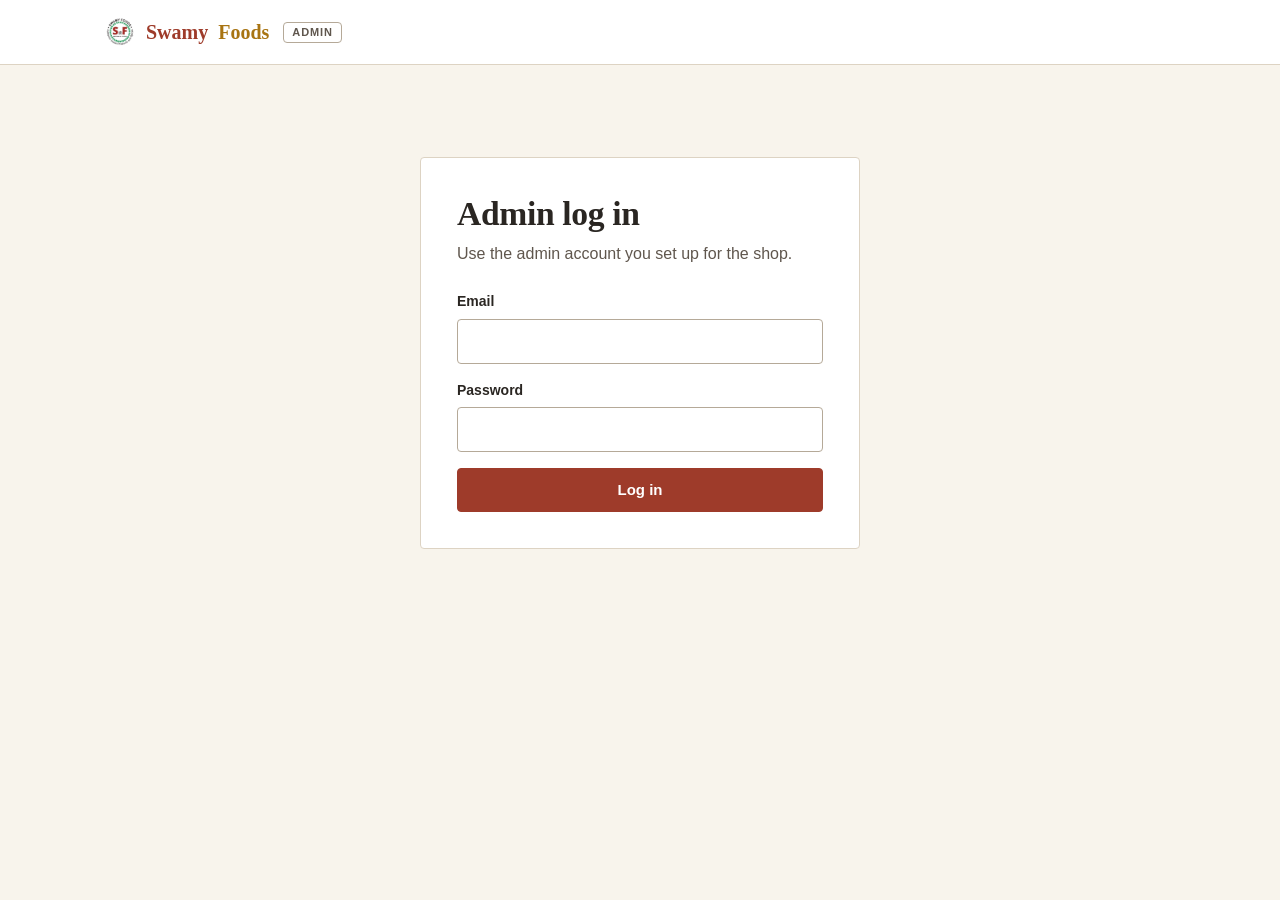
==== admin.html @ a0ffc208 "Add files via upload" ====
<!DOCTYPE html>
<html lang="en-AU">
<head>
<meta charset="UTF-8">
<meta name="viewport" content="width=device-width, initial-scale=1.0">
<meta name="robots" content="noindex, nofollow">
<meta name="theme-color" content="#A13E2D">
<title>Swamy Foods | Admin</title>
<meta name="description" content="Swamy Foods admin: manage orders, invoices, products and stock.">
<link rel="icon" href="favicon.ico" sizes="48x48">
<link rel="icon" href="favicon.svg" type="image/svg+xml">
<link rel="icon" href="favicon-32x32.png" type="image/png" sizes="32x32">
<link rel="icon" href="favicon-16x16.png" type="image/png" sizes="16x16">
<link rel="apple-touch-icon" href="apple-touch-icon.png" sizes="180x180">
<link rel="manifest" href="site.webmanifest">
<style>
 :root{
   --bg:#F8F4EC; --surface:#FFFFFF; --tint:#F1EADD; --ink:#2A2622; --ink-2:#5F564D;
   --line:#DDD3C3; --line-strong:#B5A998; --brand:#9E3B2A; --brand-dark:#7F2F20; --accent:#A87412;
   --ok:#3D6A43; --warn:#8C5E0A; --err:#A32D1E; --info:#1D5A87;
   --sans:-apple-system,BlinkMacSystemFont,"Segoe UI",Roboto,"Helvetica Neue",Arial,sans-serif;
   --serif:Georgia,"Iowan Old Style","Palatino Linotype","Times New Roman",serif;
   --r:4px;
 }
 *,*::before,*::after{ box-sizing:border-box; }
 *{ margin:0; }
 html{ -webkit-text-size-adjust:100%; }
 body{ font:16px/1.55 var(--sans); background:var(--bg); color:var(--ink); min-height:100vh; -webkit-font-smoothing:antialiased; }
 a{ color:var(--brand); text-underline-offset:3px; }
 :focus-visible{ outline:2px solid var(--brand); outline-offset:2px; }
 [hidden]{ display:none!important; }
 @media (prefers-reduced-motion:reduce){ *{ transition:none!important; animation:none!important; } }

 .skip-link{ position:absolute; left:12px; top:-60px; background:var(--ink); color:#fff; padding:10px 16px; border-radius:var(--r); z-index:2000; text-decoration:none; }
 .skip-link:focus{ top:12px; }
 header{ position:sticky; top:0; z-index:50; background:var(--surface); border-bottom:1px solid var(--line); }
 .bar{ max-width:1120px; margin:0 auto; padding:0 24px; min-height:64px; display:flex; align-items:center; justify-content:space-between; gap:16px; flex-wrap:wrap; }
 .logo{ display:flex; align-items:center; gap:10px; font:600 1.25rem/1 var(--serif); color:var(--brand); text-decoration:none; }
 .logo span{ color:var(--accent); }
 .logo img{ width:32px; height:32px; object-fit:contain; }
 .logo small{ font:600 .6875rem/1 var(--sans); letter-spacing:.08em; text-transform:uppercase; color:var(--ink-2); border:1px solid var(--line-strong); border-radius:var(--r); padding:4px 8px; margin-left:4px; }
 .who{ display:flex; align-items:center; gap:16px; font-size:.875rem; color:var(--ink-2); flex-wrap:wrap; }
 .tabs{ max-width:1120px; margin:0 auto; padding:0 24px; display:flex; gap:28px; overflow-x:auto; }
 .tabs button{ cursor:pointer; background:none; border:0; border-bottom:2px solid transparent; padding:14px 0 12px; font:500 .9375rem var(--sans); color:var(--ink-2); white-space:nowrap; }
 .tabs button:hover{ color:var(--ink); }
 .tabs button[aria-selected="true"]{ color:var(--brand); border-bottom-color:var(--brand); font-weight:600; }
 .pill{ display:inline-block; background:var(--brand); color:#fff; font-size:.6875rem; font-weight:700; border-radius:9px; padding:1px 7px; margin-left:6px; }

 main{ max-width:1120px; margin:0 auto; padding:36px 24px 96px; }
 h1{ font:600 clamp(1.6rem,1.2rem + 1.2vw,2.1rem)/1.2 var(--serif); letter-spacing:-.01em; margin-bottom:6px; }
 h2{ font:600 1.25rem/1.25 var(--serif); }
 .lead{ color:var(--ink-2); font-size:1rem; margin-bottom:24px; max-width:64ch; }
 .center-box{ max-width:440px; margin:56px auto; background:var(--surface); border:1px solid var(--line); border-radius:var(--r); padding:36px; }
 .center-box h1{ margin-bottom:8px; }
 .back-link{ cursor:pointer; background:none; border:0; padding:4px 0; margin-bottom:6px; font:600 .9375rem var(--sans); color:var(--brand); text-decoration:underline; text-underline-offset:3px; }

 .btn{ display:inline-flex; align-items:center; justify-content:center; gap:8px; cursor:pointer; min-height:44px; padding:0 22px; background:var(--brand); color:#fff; border:1px solid var(--brand); border-radius:var(--r); font:600 .9375rem/1.2 var(--sans); text-decoration:none; transition:background .15s; }
 .btn:hover{ background:var(--brand-dark); border-color:var(--brand-dark); color:#fff; }
 .btn.alt{ background:transparent; color:var(--brand); }
 .btn.alt:hover{ background:var(--brand); color:#fff; }
 .btn.danger{ background:transparent; color:var(--err); border-color:#D2A39B; }
 .btn.danger:hover{ background:var(--err); border-color:var(--err); color:#fff; }
 .btn.sm{ min-height:36px; padding:0 14px; font-size:.875rem; }
 .btn.block{ display:flex; width:100%; }
 .btn:disabled{ opacity:.5; cursor:not-allowed; }
 .link-btn{ cursor:pointer; background:none; border:0; padding:2px 0; color:var(--brand); font:600 .875rem var(--sans); text-decoration:underline; text-underline-offset:3px; }

 .badge{ display:inline-flex; align-items:center; gap:7px; font-size:.8125rem; font-weight:600; white-space:nowrap; }
 .badge::before{ content:""; width:8px; height:8px; border-radius:50%; background:currentColor; }
 .badge.in{ color:var(--ok); } .badge.low{ color:var(--warn); } .badge.out{ color:var(--err); } .badge.made{ color:var(--info); } .badge.off{ color:var(--ink-2); }

 .toolbar{ display:flex; gap:12px; flex-wrap:wrap; align-items:center; margin-bottom:16px; }
 .toolbar input[type="search"]{ flex:1; min-width:220px; }
 .chips{ display:flex; gap:8px; flex-wrap:wrap; margin-bottom:20px; }
 .chip{ cursor:pointer; background:var(--surface); border:1px solid var(--line-strong); border-radius:var(--r); padding:0 14px; min-height:38px; font:500 .875rem var(--sans); color:var(--ink); }
 .chip:hover{ border-color:var(--brand); }
 .chip[aria-pressed="true"]{ background:var(--brand); border-color:var(--brand); color:#fff; }
 .chip b{ font-weight:600; margin-left:6px; opacity:.8; }

 .panel{ background:var(--surface); border:1px solid var(--line); border-radius:var(--r); }
 .table-scroll{ overflow-x:auto; -webkit-overflow-scrolling:touch; }
 table.tbl{ width:100%; border-collapse:collapse; font-size:.9375rem; }
 .tbl th,.tbl td{ padding:14px 16px; text-align:left; border-bottom:1px solid var(--line); vertical-align:middle; }
 .tbl th{ font-size:.75rem; letter-spacing:.06em; text-transform:uppercase; color:var(--ink-2); font-weight:600; background:#FBF8F2; white-space:nowrap; }
 .tbl tbody tr:last-child td{ border-bottom:0; }
 .tbl tbody tr.click{ cursor:pointer; }
 .tbl tbody tr.click:hover{ background:#FBF8F2; }
 .tbl td.num,.tbl th.num{ text-align:right; white-space:nowrap; }
 .ref{ font:600 1rem var(--serif); color:var(--brand); letter-spacing:.02em; }
 .sub{ font-size:.8125rem; color:var(--ink-2); }
 .empty{ text-align:center; padding:56px 16px; color:var(--ink-2); }
 .empty strong{ display:block; color:var(--ink); font:600 1.125rem var(--serif); margin-bottom:6px; }

 .field{ margin-bottom:16px; }
 .field label{ display:block; margin-bottom:6px; font-size:.875rem; font-weight:600; }
 .field .opt{ font-weight:400; color:var(--ink-2); }
 input[type="text"],input[type="email"],input[type="password"],input[type="search"],input[type="number"],select,textarea{
   width:100%; min-height:44px; padding:9px 12px; font:inherit; color:var(--ink); background:var(--surface); border:1px solid var(--line-strong); border-radius:var(--r); transition:border-color .15s, box-shadow .15s; }
 textarea{ min-height:84px; resize:vertical; }
 input:hover,select:hover,textarea:hover{ border-color:var(--ink-2); }
 input:focus,select:focus,textarea:focus{ outline:0; border-color:var(--brand); box-shadow:0 0 0 3px rgba(158,59,42,.16); }
 input[aria-invalid="true"],select[aria-invalid="true"],textarea[aria-invalid="true"]{ border-color:var(--err); background:#FFFAF9; }
 .row2{ display:grid; grid-template-columns:1fr 1fr; gap:0 16px; }
 .row3{ display:grid; grid-template-columns:2fr 1fr 1fr; gap:0 16px; }
 .check{ display:flex; align-items:center; gap:10px; font-size:.9375rem; }
 .check input{ width:18px; height:18px; min-height:0; accent-color:var(--brand); }
 .form-error,.form-ok{ padding:12px 16px; border-left:4px solid var(--err); background:#FBE9E6; color:#6f2017; border-radius:0 var(--r) var(--r) 0; font-size:.9375rem; margin:14px 0; }
 .form-ok{ border-left-color:var(--ok); background:#E8F0E6; color:#27472c; }
 .field-error{ display:flex; gap:7px; color:var(--err); font-size:.875rem; line-height:1.4; margin-top:6px; }
 .field-error::before{ content:"!"; flex:0 0 16px; height:16px; margin-top:1px; border-radius:50%; background:var(--err); color:#fff; font:700 .6875rem/16px var(--sans); text-align:center; }
 .hint{ font-size:.8125rem; color:var(--ink-2); margin-top:6px; }

 .loading-block{ display:flex; align-items:center; gap:12px; padding:36px 0; color:var(--ink-2); }
 .spinner{ display:inline-block; width:18px; height:18px; border:2.5px solid var(--line); border-top-color:var(--brand); border-radius:50%; animation:spin .8s linear infinite; flex:none; }
 @keyframes spin{ to{ transform:rotate(360deg); } }
 .btn.is-loading::before{ content:""; width:14px; height:14px; border:2px solid rgba(255,255,255,.45); border-top-color:#fff; border-radius:50%; animation:spin .8s linear infinite; }
 .btn.alt.is-loading::before{ border-color:rgba(158,59,42,.3); border-top-color:var(--brand); }

 /* order and invoice pages */
 .order-layout{ display:grid; grid-template-columns:minmax(0,1fr) 320px; gap:32px; align-items:start; }
 .order-side{ display:grid; gap:16px; }
 .box{ background:var(--surface); border:1px solid var(--line); border-radius:var(--r); padding:18px 20px; }
 .box h3{ font:600 .75rem/1.2 var(--sans); letter-spacing:.08em; text-transform:uppercase; color:var(--ink-2); margin-bottom:10px; }
 .box p{ font-size:.9375rem; }
 .note-box{ padding:12px 16px; border-left:4px solid var(--accent); background:#FAF0DA; color:#5d3f08; border-radius:0 var(--r) var(--r) 0; font-size:.9375rem; }
 .items td input{ width:76px; text-align:center; padding:6px 8px; min-height:38px; }
 .items td.short{ color:var(--err); font-weight:600; }
 .items td.ok{ color:var(--ink-2); }
 .money-in{ display:flex; align-items:center; gap:8px; }
 .money-in input{ width:120px; }
 .grid2{ display:grid; grid-template-columns:1fr 1fr; gap:24px; }
 .totals{ margin-left:auto; max-width:340px; margin-top:20px; }
 .totals div{ display:flex; justify-content:space-between; gap:20px; padding:5px 0; font-size:.9375rem; }
 .totals .grand{ font:600 1.25rem var(--serif); border-top:1px solid var(--ink); margin-top:8px; padding-top:12px; }
 .totals .gst{ font-size:.8125rem; color:var(--ink-2); }
 .dlg-foot{ position:sticky; bottom:0; z-index:40; display:flex; gap:10px; flex-wrap:wrap; align-items:center; margin:32px -24px -96px; padding:14px 24px calc(14px + env(safe-area-inset-bottom)); background:var(--surface); border-top:1px solid var(--line); }
 .dlg-foot .grow{ flex:1; }
 .invoice-frame{ width:100%; height:68vh; min-height:420px; border:1px solid var(--line); border-radius:var(--r); background:#fff; }
 @media (max-width:960px){ .order-layout{ grid-template-columns:minmax(0,1fr); } .order-side{ order:-1; } }
 .order-main{ min-width:0; }

 /* products and settings */
 .pgroup{ margin:32px 0 10px; font:600 1.25rem var(--serif); padding-bottom:10px; border-bottom:1px solid var(--ink); }
 details.pcard{ background:var(--surface); border:1px solid var(--line); border-radius:var(--r); margin-bottom:10px; }
 details.pcard > summary{ cursor:pointer; list-style:none; padding:16px 20px; display:flex; align-items:center; gap:12px; flex-wrap:wrap; }
 details.pcard > summary::-webkit-details-marker{ display:none; }
 details.pcard > summary::before{ content:"+"; color:var(--brand); font-weight:700; width:14px; }
 details.pcard[open] > summary::before{ content:"–"; }
 .pname{ font-weight:600; }
 .psizes{ font-size:.8125rem; color:var(--ink-2); margin-left:auto; text-align:right; }
 .pbody{ padding:6px 20px 20px; border-top:1px solid var(--line); }
 .vtable{ width:100%; border-collapse:collapse; margin:10px 0; }
 .vtable th{ font-size:.75rem; letter-spacing:.06em; text-transform:uppercase; color:var(--ink-2); text-align:left; padding:6px; font-weight:600; }
 .vtable td{ padding:6px; vertical-align:middle; }
 .vtable input[type="text"],.vtable input[type="number"]{ min-height:40px; padding:7px 10px; }
 .actions{ display:flex; gap:10px; flex-wrap:wrap; margin-top:16px; align-items:center; }
 .radio{ display:flex; gap:12px; align-items:flex-start; padding:16px; border:1px solid var(--line-strong); border-radius:var(--r); background:var(--surface); margin-bottom:12px; cursor:pointer; }
 .radio:has(input:checked){ border-color:var(--brand); box-shadow:inset 0 0 0 1px var(--brand); }
 .radio input{ margin-top:4px; accent-color:var(--brand); }
 .radio b{ display:block; }
 .radio span{ font-size:.875rem; color:var(--ink-2); }
 .toast{ position:fixed; left:50%; bottom:24px; transform:translateX(-50%); z-index:1000; background:var(--ink); color:#fff; padding:12px 18px; border-radius:var(--r); font-size:.9375rem; max-width:min(92vw,460px); text-align:center; box-shadow:0 12px 32px rgba(42,38,34,.25); }

 @media (max-width:1024px){ main{ padding:28px 20px 96px; } .tbl th,.tbl td{ padding:12px 10px; } .dlg-foot{ margin-left:-20px; margin-right:-20px; padding-left:20px; padding-right:20px; } }
 @media (max-width:700px){
   .grid2,.row2,.row3{ grid-template-columns:1fr; }
   .tbl .hide-sm{ display:none; }
   .psizes{ margin-left:0; text-align:left; flex-basis:100%; }
   .vtable,.vtable tbody,.vtable tr,.vtable td{ display:block; }
   .vtable thead{ display:none; }
   .vtable tr{ border:1px solid var(--line); border-radius:var(--r); padding:10px; margin-bottom:10px; background:var(--bg); }
   .vtable td::before{ content:attr(data-l); display:block; font-size:.75rem; color:var(--ink-2); }
 }
 @media (max-width:480px){
   .bar{ padding:8px 16px; } .tabs{ padding:0 16px; gap:20px; } main{ padding:22px 16px 96px; }
   .logo small{ display:none; } .center-box{ margin:24px 0; padding:24px 18px; }
   .dlg-foot{ margin-left:-16px; margin-right:-16px; padding-left:16px; padding-right:16px; } .dlg-foot .btn{ flex:1 1 auto; }
 }
</style>
</head>
<body data-page="admin">
<a class="skip-link" href="#main">Skip to main content</a>
<header>
 <div class="bar">
   <a class="logo" href="admin.html"><img src="logo.png" alt="Swamy Foods logo" width="34" height="34" onerror="this.remove()">Swamy <span>Foods</span><small>Admin</small></a>
   <div class="who" id="who" hidden>
     <span id="whoEmail"></span>
     <a href="index.html">View shop</a>
     <button class="btn alt sm" type="button" id="btnLogout">Log out</button>
   </div>
 </div>
 <div class="tabs" id="tabs" role="tablist" hidden>
   <button type="button" role="tab" data-tab="orders" aria-selected="true">Orders <span class="pill" id="newPill" hidden>0</span></button>
   <button type="button" role="tab" data-tab="products" aria-selected="false">Products & stock</button>
   <button type="button" role="tab" data-tab="settings" aria-selected="false">Settings</button>
 </div>
</header>
<main id="main"></main>
<div id="orderDlg" hidden></div>
<div id="invoiceDlg" hidden></div>
<div id="toast" class="toast" role="status" aria-live="polite" hidden></div>

<script src="config.js"></script>
<script src="app.js"></script>
<script>
/* =====================================================================
  SWAMY FOODS - ADMIN
  Everything here talks to the database through the admin_* functions in
  schema.sql, which refuse anyone who is not in the "admins" table. So even
  though this page is public, nobody can use it without an admin login.
  ===================================================================== */
(function(){
 "use strict";
 const { h, fmtMoney, fmtDate, esc } = SwamyUtil;
 const $ = s => document.querySelector(s);
 const main = $("#main");

 const STATUS = {
   submitted:{ label:"New",          cls:"made" },
   confirmed:{ label:"Confirmed",    cls:"in" },
   invoiced: { label:"Invoice sent", cls:"low" },
   paid:     { label:"Paid",         cls:"in" },
   shipped:  { label:"Shipped",      cls:"in" },
   cancelled:{ label:"Cancelled",    cls:"out" }
 };
 const STATUS_ORDER = ["submitted","confirmed","invoiced","paid","shipped","cancelled"];
 const EDITABLE = ["submitted","confirmed","invoiced"];

 const state = { view:null, curOrder:null, authed:false, tab:"orders", orders:null, filter:"all", q:"", catalog:null, settings:null, openIds:new Set(), addingProduct:false, prodQ:"" };

 /* ------------------------------ helpers ------------------------------ */
 let toastTimer = null;
 function toast(msg, ms){
   const t = $("#toast");
   t.textContent = msg; t.hidden = false;
   clearTimeout(toastTimer);
   toastTimer = setTimeout(() => { t.hidden = true; }, ms || 3200);
 }
 const loading = text => h("div", { class:"loading-block", role:"status" },
   h("span", { class:"spinner", "aria-hidden":"true" }), text || "Loading…");
 function fieldE(label, input, name){
   const holder = h("p", { class:"field-error", id:"err-" + name, hidden:true });
   input.setAttribute("aria-describedby", "err-" + name);
   input.addEventListener("input", () => { input.removeAttribute("aria-invalid"); holder.hidden = true; });
   return h("div", { class:"field" }, tie(h("label", null, label), input), input, holder);
 }
 function markErr(input, msg){
   input.setAttribute("aria-invalid", "true");
   const wrap = input.closest(".field");
   const holder = wrap && wrap.querySelector(".field-error");
   if (holder){ holder.textContent = msg; holder.hidden = false; }
 }
 function errBox(msg){ return h("div", { class:"form-error", role:"alert" }, msg); }
 function badge(status){
   const s = STATUS[status] || { label:status, cls:"off" };
   return h("span", { class:"badge " + s.cls }, s.label);
 }
 const num = v => Math.round((Number(v) || 0) * 100) / 100;
 async function copyText(text, okMsg){
   try { await navigator.clipboard.writeText(text); toast(okMsg || "Copied."); }
   catch (e){
     const ta = h("textarea", { style:"position:fixed;left:-9999px" }, text);
     document.body.appendChild(ta); ta.select();
     try { document.execCommand("copy"); toast(okMsg || "Copied."); } catch (e2){ toast("Couldn't copy. Select the text and copy it by hand."); }
     ta.remove();
   }
 }
 // The order and invoice screens are full pages (not pop-ups). dlg only says which one.
 function dlgShow(dlg, title, body, foot){
   const kind = dlg.id === "invoiceDlg" ? "invoice" : "order";
   state.view = kind;
   const back = h("button", { class:"back-link", type:"button", id:"backLink", onclick:() => closeView(dlg) }, "← " + (kind === "invoice" ? "Back to order" : "Back to orders"));
   main.replaceChildren(...[back, h("h1", { id:dlg.id + "Title" }, title), body, foot].filter(Boolean));
   window.scrollTo(0, 0);
 }
 function closeView(dlg){
   if (dlg.id === "invoiceDlg" && state.curOrder) { drawOrder(state.curOrder); return; }
   go("#/orders");
 }
 let uid = 0;
 // ties a visible label to its control, so screen readers announce it and clicking the label focuses the field
 function tie(labelEl, ctl){
   const el = ctl && (ctl.matches && ctl.matches("input,select,textarea") ? ctl : (ctl.querySelector ? ctl.querySelector("input,select,textarea") : null));
   if (!el) return labelEl;
   if (!el.id) el.id = "af" + (++uid);
   labelEl.setAttribute("for", el.id);
   return labelEl;
 }
 function field(label, input, opt){
   return h("div", { class:"field" }, tie(h("label", null, label, opt ? h("span", { class:"opt" }, " (" + opt + ")") : null), input), input);
 }
 const txt = (name, value, extra) => h("input", Object.assign({ type:"text", name, value:value == null ? "" : value, autocomplete:"off" }, extra || {}));

 /* ------------------------------ sign in ------------------------------ */
 function setChrome(on){
   $("#tabs").hidden = !on;
   $("#who").hidden = !on;
   if (on) $("#whoEmail").textContent = (SB.auth.getUser() || {}).email || "";
 }
 function showMessage(title, text, actions){
   setChrome(false);
   main.replaceChildren(h("div", { class:"center-box" }, h("h1", null, title), h("p", { class:"lead" }, text), actions || null));
 }
 function showLogin(msg){
   setChrome(false);
   const err = h("div", { class:"form-error", role:"alert", hidden:true });
   if (msg){ err.textContent = msg; err.hidden = false; }
   const btn = h("button", { class:"btn block", type:"submit" }, "Log in");
   const emailIn = h("input", { type:"email", name:"email", autocomplete:"username" });
   const pwIn = h("input", { type:"password", name:"password", autocomplete:"current-password" });
   const form = h("form", { novalidate:true }, fieldE("Email", emailIn, "email"), fieldE("Password", pwIn, "password"), err, btn);
   let working = false;
   form.addEventListener("submit", async ev => {
     ev.preventDefault();
     if (working) return;
     err.hidden = true;
     const email = emailIn.value.trim(), pw = pwIn.value;
     let first = null;
     if (!email){ markErr(emailIn, "Enter your email address."); first = emailIn; }
     if (!pw){ markErr(pwIn, "Enter your password."); first = first || pwIn; }
     if (first){ first.focus(); return; }
     working = true; btn.disabled = true; btn.classList.add("is-loading"); btn.textContent = "Logging in…";
     try { await SB.auth.signIn(email, pw); await boot(); }
     catch (e){
       working = false; btn.disabled = false; btn.classList.remove("is-loading"); btn.textContent = "Log in";
       err.textContent = /invalid login/i.test(e.message) ? "That email and password don't match." : e.message;
       err.hidden = false;
     }
   });
   main.replaceChildren(h("div", { class:"center-box" }, h("h1", null, "Admin log in"),
     h("p", { class:"lead" }, "Use the admin account you set up for the shop."), form));
 }
 async function boot(){
   if (!SB.configured){
     return showMessage("Not connected yet",
       "Open config.js and paste your Supabase project URL and anon key, then reload this page.");
   }
   if (!SB.auth.getSession()) return showLogin();
   let ok;
   try { ok = await SB.rpc("is_admin", {}); }
   catch (e){
     if (e.code === "network") return showMessage("Can't reach the server", e.message,
       h("button", { class:"btn", type:"button", onclick:boot }, "Try again"));
     return showLogin("Please log in again.");
   }
   if (ok !== true){
     return showMessage("This account isn't an admin",
       "You're logged in as " + ((SB.auth.getUser() || {}).email || "") + ", but that account hasn't been given admin access. See the setup guide, step 5.",
       h("button", { class:"btn alt", type:"button", onclick:async () => { await SB.auth.signOut(); showLogin(); } }, "Log out"));
   }
   setChrome(true);
   state.authed = true;
   route();
 }
 $("#btnLogout").addEventListener("click", async () => { await SB.auth.signOut(); state.orders = null; state.authed = false; state.view = null; showLogin(); });
 document.querySelectorAll("#tabs button").forEach(b => b.addEventListener("click", () => go("#/" + b.dataset.tab)));
 function showTab(tab){
   state.tab = tab;
   state.view = null;
   document.querySelectorAll("#tabs button").forEach(b => b.setAttribute("aria-selected", String(b.dataset.tab === tab)));
   if (tab === "orders") ordersView();
   else if (tab === "products") productsView();
   else settingsView();
 }
 function route(){
   if (!state.authed) return;
   const m = location.hash.match(/^#\/order\/([0-9a-f-]{36})$/i);
   if (m) {
     state.tab = "orders";
     document.querySelectorAll("#tabs button").forEach(b => b.setAttribute("aria-selected", String(b.dataset.tab === "orders")));
     openOrder(m[1]);
     return;
   }
   const t = (location.hash.match(/^#\/(orders|products|settings)$/) || [])[1] || state.tab || "orders";
   showTab(t);
 }
 function go(hash){ if (location.hash === hash) route(); else location.hash = hash; }
 window.addEventListener("hashchange", route);

 /* ------------------------------ ORDERS ------------------------------ */
 async function loadOrders(silent){
   try {
     state.orders = await SB.rpc("admin_list_orders", {});
     const n = state.orders.filter(o => o.status === "submitted").length;
     const pill = $("#newPill");
     pill.textContent = n; pill.hidden = n === 0;
     return true;
   } catch (e){
     if (!silent) toast(e.message, 5000);
     return false;
   }
 }
 async function ordersView(){
   main.replaceChildren(loading("Loading orders…"));
   await loadOrders();
   drawOrders();
 }
 function drawOrders(){
   if (state.tab !== "orders" || state.view) return;
   const all = state.orders || [];
   const counts = { all:all.length };
   STATUS_ORDER.forEach(s => { counts[s] = all.filter(o => o.status === s).length; });
   const q = state.q.trim().toLowerCase();
   const rows = all.filter(o =>
     (state.filter === "all" || o.status === state.filter) &&
     (!q || [o.ref, o.customer_name, o.customer_email, o.customer_phone, o.invoice_no, o.suburb, o.postcode]
             .some(x => String(x || "").toLowerCase().includes(q))));

   const search = h("input", { type:"search", placeholder:"Search name, email, phone, order or invoice number", value:state.q, "aria-label":"Search orders" });
   search.addEventListener("input", () => {
     state.q = search.value;
     const pos = search.selectionStart;
     drawOrders();
     const again = $("#main input[type=search]");
     if (again){ again.focus(); try { again.setSelectionRange(pos, pos); } catch (e){} }
   });
   const chips = h("div", { class:"chips" }, ["all"].concat(STATUS_ORDER).map(s =>
     h("button", { class:"chip", type:"button", "aria-pressed":String(state.filter === s),
                   onclick:() => { state.filter = s; drawOrders(); } },
       s === "all" ? "All" : STATUS[s].label, h("b", null, String(counts[s])))));

   let body;
   if (!all.length){
     body = h("div", { class:"empty" }, h("strong", null, "No orders yet"), "Orders customers send will appear here.");
   } else if (!rows.length){
     body = h("div", { class:"empty" }, h("strong", null, "Nothing matches"), "Try a different search or filter.");
   } else {
     body = h("div", { class:"table-scroll" }, h("table", { class:"tbl" },
       h("thead", null, h("tr", null,
         h("th", null, "Order"), h("th", { class:"hide-sm" }, "Placed"), h("th", null, "Customer"),
         h("th", { class:"num hide-sm" }, "Items"), h("th", { class:"num" }, "Total"), h("th", null, "Status"))),
       h("tbody", null, rows.map(o =>
         h("tr", { class:"click", onclick:() => go("#/order/" + o.id) },
           h("td", null,
             h("button", { class:"link-btn ref", type:"button", style:"text-decoration:none", onclick:e => { e.stopPropagation(); go("#/order/" + o.id); } }, o.ref),
             o.invoice_no ? h("div", { class:"sub" }, o.invoice_no) : null),
           h("td", { class:"hide-sm" }, fmtDate(o.created_at)),
           h("td", null, o.customer_name, h("div", { class:"sub" }, o.suburb + " " + o.state + " " + o.postcode)),
           h("td", { class:"num hide-sm" }, String(o.items_count)),
           h("td", { class:"num" }, fmtMoney(o.total)),
           h("td", null, badge(o.status)))))));
   }
   main.replaceChildren(
     h("h1", null, "Orders"),
     h("p", { class:"lead" }, "Open an order to check stock, adjust it, add delivery and send the invoice."),
     h("div", { class:"toolbar" }, search,
       h("button", { class:"btn alt sm", type:"button", onclick:async () => { await loadOrders(); drawOrders(); toast("Orders refreshed."); } }, "Refresh")),
     chips, h("div", { class:"panel" }, body));
 }

 async function ensureSettings(){
   if (state.settings) return state.settings;
   state.settings = await SB.rpc("admin_get_settings", {});
   return state.settings;
 }

 async function openOrder(id){
   const dlg = $("#orderDlg");
   dlgShow(dlg, "Order", loading("Loading order…"));
   try {
     const [ord] = await Promise.all([SB.rpc("admin_get_order", { p_id:id }), ensureSettings().catch(() => null)]);
     drawOrder(ord);
   } catch (e){
     dlgShow(dlg, "Order", errBox(e.message));
   }
 }

 function drawOrder(ord){
   const dlg = $("#orderDlg");
   state.curOrder = ord;
   const st = state.settings || {};
   const editable = EDITABLE.includes(ord.status);
   const c = ord.customer;
   const addressText = [c.name, c.address_line1, c.address_line2, c.suburb + " " + c.state + " " + c.postcode, c.phone].filter(Boolean).join("\n");
   const err = h("div", { class:"form-error", role:"alert", hidden:true });
   const showErr = m => { err.textContent = m; err.hidden = false; err.scrollIntoView({ block:"nearest" }); };

   /* ---- items ---- */
   const qtyIn = new Map();
   const stockCell = new Map();
   const lineCell = new Map();
   const itemsBody = h("tbody", null, ord.items.map(i => {
     const input = h("input", { type:"number", min:"0", max:"999", step:"1", value:String(i.qty), disabled:!editable,
                                "aria-label":"Quantity of " + i.name + " " + i.weight });
     qtyIn.set(i.id, input);
     const sc = h("td"); stockCell.set(i.id, sc);
     const lc = h("td", { class:"num" }); lineCell.set(i.id, lc);
     input.addEventListener("input", recalc);
     return h("tr", null,
       h("td", null, i.name), h("td", null, i.weight), h("td", { class:"num" }, fmtMoney(i.unit_price)),
       h("td", null, input), sc, lc);
   }));

   /* ---- fees + note ---- */
   const ship = h("input", { type:"number", min:"0", step:"0.01", value:String(num(ord.shipping_fee)), disabled:!editable, "aria-label":"Delivery fee" });
   const disc = h("input", { type:"number", min:"0", step:"0.01", value:String(num(ord.discount)), disabled:!editable, "aria-label":"Discount" });
   const note = h("textarea", { disabled:!editable, "aria-label":"Your private note", maxlength:"1000" }, ord.admin_note || "");
   ship.addEventListener("input", recalc); disc.addEventListener("input", recalc); note.addEventListener("input", recalc);
   const parcel = h("span", { class:"hint" });
   const totalsBox = h("div", { class:"totals" });
   const stockMsg = h("div", { class:"note-box" });

   function readDraft(){
     const items = [];
     for (const i of ord.items){
       const v = qtyIn.get(i.id).value.trim();
       if (!/^[0-9]{1,3}$/.test(v)) return { error:"Quantity for " + i.name + " (" + i.weight + ") must be a whole number, 0 or more." };
       items.push({ id:i.id, qty:Number(v) });
     }
     const s = ship.value.trim() === "" ? "0" : ship.value.trim();
     const d = disc.value.trim() === "" ? "0" : disc.value.trim();
     if (!/^[0-9]{1,4}(\.[0-9]{1,2})?$/.test(s)) return { error:"Delivery must be an amount like 15 or 15.50." };
     if (!/^[0-9]{1,6}(\.[0-9]{1,2})?$/.test(d)) return { error:"Discount must be an amount like 5 or 5.50." };
     return { items, shipping:Number(s), discount:Number(d), note:note.value };
   }
   function isDirty(){
     const d = readDraft();
     if (d.error) return true;
     return d.items.some(x => x.qty !== ord.items.find(i => i.id === x.id).qty) ||
            num(d.shipping) !== num(ord.shipping_fee) || num(d.discount) !== num(ord.discount) ||
            (d.note || "").trim() !== (ord.admin_note || "").trim();
   }
   function recalc(){
     const d = readDraft();
     let sub = 0, anyShort = false;
     ord.items.forEach(i => {
       const q = d.error ? i.qty : d.items.find(x => x.id === i.id).qty;
       lineCell.get(i.id).textContent = fmtMoney(num(i.unit_price * q));
       sub += num(i.unit_price * q);
       const sc = stockCell.get(i.id);
       if (i.stock === null || i.stock === undefined){ sc.textContent = "Made to order"; sc.className = "ok"; return; }
       const needMore = ord.stock_deducted ? Math.max(0, q - i.qty) : q;
       if (needMore > i.stock){ anyShort = true; sc.textContent = "Only " + i.stock + " in stock"; sc.className = "short"; }
       else { sc.textContent = i.stock + " in stock"; sc.className = "ok"; }
     });
     sub = num(sub);
     const dis = d.error ? num(ord.discount) : Math.min(num(d.discount), sub);
     const sh = d.error ? num(ord.shipping_fee) : num(d.shipping);
     const total = num(sub - dis + sh);
     totalsBox.replaceChildren(...[
       h("div", null, h("span", null, "Items"), h("span", null, fmtMoney(sub))),
       dis > 0 ? h("div", null, h("span", null, "Discount"), h("span", null, "−" + fmtMoney(dis))) : null,
       h("div", null, h("span", null, "Delivery"), h("span", null, fmtMoney(sh))),
       h("div", { class:"grand" }, h("span", null, "Total"), h("span", null, fmtMoney(total))),
       st.gst_registered === true ? h("div", { class:"gst" }, h("span", null, "Includes GST"), h("span", null, fmtMoney(num(total / 11)))) : null
     ].filter(Boolean));
     const qtyNow = i => (d.error ? i.qty : d.items.find(x => x.id === i.id).qty);
     const nItems = ord.items.reduce((acc, i) => acc + qtyNow(i), 0);
     const wt = SwamyWeight.orderWeight(ord.items.map(i => ({ weight:i.weight, qty:qtyNow(i) })));
     parcel.textContent = "Parcel: " + nItems + (nItems === 1 ? " item" : " items") + (wt ? " · about " + wt.text : " · weight not known") +
                          " · to " + c.suburb + " " + c.state + " " + c.postcode + ". Delivery depends on quantity and weight.";
     stockMsg.hidden = !(editable && anyShort);
     stockMsg.textContent = "Some items are short on stock. Lower the quantity (or set it to 0 to remove the line), or update stock in the Products tab first.";
     saveBtn.disabled = !editable || !isDirty() || !!d.error;
     if (d.error && editable) saveBtn.title = d.error; else saveBtn.removeAttribute("title");
   }

   /* ---- actions ---- */
   const foot = h("div", { class:"dlg-foot" });
   const saveBtn = h("button", { class:"btn alt", type:"button", onclick:() => run(async () => { const o = await doSave(); toast("Changes saved."); return o; }) }, "Save changes");
   function setBusy(on){ foot.querySelectorAll("button, a.btn").forEach(b => { if (on) { b.dataset.was = b.disabled ? "1" : ""; b.disabled = true; } else if (b.dataset.was !== undefined) { b.disabled = b.dataset.was === "1"; delete b.dataset.was; } }); }
   async function run(fn, after){
     err.hidden = true; setBusy(true);
     try {
       const next = await fn();
       loadOrders(true).then(drawOrders);
       if (next) drawOrder(next);
       if (after) after(next);
     } catch (e){ setBusy(false); showErr(e.message); recalc(); }
   }
   async function doSave(){
     const d = readDraft();
     if (d.error) throw new Error(d.error);
     return SB.rpc("admin_update_order", { p_order_id:ord.id, p_items:d.items, p_shipping:d.shipping, p_discount:d.discount, p_note:d.note });
   }
   const ensureSaved = async () => (isDirty() ? doSave() : ord);
   const setStatus = (s, msg) => run(async () => {
     await ensureSaved();
     const o = await SB.rpc("admin_set_order_status", { p_order_id:ord.id, p_status:s });
     toast(msg || ("Marked as " + STATUS[s].label.toLowerCase() + "."));
     return o;
   });
   const makeInvoice = () => {
     const d = readDraft();
     if (!d.error && d.shipping === 0 &&
         !window.confirm("Delivery is $0 on this invoice. Create it with free delivery?")) return;
     run(async () => {
       await ensureSaved();
       return SB.rpc("admin_issue_invoice", { p_order_id:ord.id });
     }, o => { if (o) openInvoice(o); });
   };
   const cancelOrder = () => {
     if (!window.confirm("Cancel order " + ord.ref + "? Any stock set aside for it goes back on the shelf.")) return;
     setStatus("cancelled", "Order cancelled.");
   };

   const btns = [];
   const primary = (label, fn) => h("button", { class:"btn", type:"button", onclick:fn }, label);
   const alt = (label, fn) => h("button", { class:"btn alt", type:"button", onclick:fn }, label);
   switch (ord.status){
     case "submitted": btns.push(primary("Confirm order", () => setStatus("confirmed", "Order confirmed.")), alt("Create invoice", makeInvoice)); break;
     case "confirmed": btns.push(primary("Create invoice", makeInvoice)); break;
     case "invoiced":  btns.push(primary("Open invoice", () => openInvoice(ord)), alt("Mark as paid", () => setStatus("paid"))); break;
     case "paid":      btns.push(primary("Mark as shipped", () => setStatus("shipped")), alt("Open invoice", () => openInvoice(ord))); break;
     case "shipped":   btns.push(primary("Open invoice", () => openInvoice(ord))); break;
     case "cancelled": btns.push(primary("Reopen as new order", () => setStatus("submitted", "Order reopened."))); break;
   }
   foot.append(saveBtn, ...btns, h("span", { class:"grow" }));
   if (ord.status !== "cancelled" && ord.status !== "shipped") foot.append(h("button", { class:"btn danger", type:"button", onclick:cancelOrder }, "Cancel order"));

   const manual = h("select", { "aria-label":"Set status manually" }, STATUS_ORDER.map(s => h("option", { value:s, selected:s === ord.status }, STATUS[s].label)));
   const manualBtn = h("button", { class:"btn alt sm", type:"button", onclick:() => {
     if (manual.value === ord.status) return;
     if (manual.value === "cancelled") return cancelOrder();
     setStatus(manual.value);
   } }, "Apply");

   const side = h("aside", { class:"order-side", "aria-label":"Customer and delivery" },
     h("div", { class:"box" }, h("h3", null, "Status"),
       badge(ord.status),
       h("p", { class:"sub", style:"margin-top:10px" }, "Placed " + fmtDate(ord.created_at)),
       h("p", { class:"sub" }, ord.has_account ? "Customer has an account" : "Guest checkout"),
       ord.invoice_no ? h("p", { class:"sub" }, "Invoice " + ord.invoice_no) : null),
     h("div", { class:"box" }, h("h3", null, "Customer"),
       h("p", null, h("strong", null, c.name)),
       h("p", null, h("a", { href:"mailto:" + c.email }, c.email)),
       h("p", null, h("a", { href:"tel:" + c.phone.replace(/[^0-9+]/g, "") }, c.phone))),
     h("div", { class:"box" }, h("h3", null, "Deliver to"),
       h("p", { style:"white-space:pre-line" }, [c.address_line1, c.address_line2, c.suburb + " " + c.state + " " + c.postcode].filter(Boolean).join("\n")),
       h("button", { class:"link-btn", type:"button", style:"margin-top:8px", onclick:() => copyText(addressText, "Address copied.") }, "Copy name, address and phone")),
     ord.customer_note ? h("div", { class:"note-box" }, h("strong", null, "Customer note: "), ord.customer_note) : null);
   const mainCol = h("div", { class:"order-main" },
     h("p", { class:"sub", style:"margin-bottom:12px" },
       ord.stock_deducted ? "Stock for this order is already set aside (taken off the shelf count)."
                          : "Stock has not been taken off yet. It will come off when you confirm or invoice this order."),
     stockMsg,
     h("div", { class:"panel table-scroll" }, h("table", { class:"tbl items" },
       h("thead", null, h("tr", null, h("th", null, "Item"), h("th", null, "Size"), h("th", { class:"num" }, "Price"),
                          h("th", null, "Qty"), h("th", null, "Stock now"), h("th", { class:"num" }, "Amount"))),
       itemsBody)),
     h("div", { class:"grid2", style:"margin-top:24px" },
       h("div", null,
         field("Delivery", h("div", { class:"money-in" }, "$", ship)),
         h("div", { class:"hint", style:"margin:-8px 0 14px" }, parcel),
         field("Discount", h("div", { class:"money-in" }, "$", disc))),
       h("div", null, field("Your private note", note, "customers never see this"))),
     totalsBox,
     err,
     editable ? null : h("p", { class:"sub", style:"margin-top:16px" }, "This order is " + STATUS[ord.status].label.toLowerCase() + ", so it's locked. Use \"Change status\" below if you really need to edit it."),
     h("details", { style:"margin-top:20px" }, h("summary", { class:"sub", style:"cursor:pointer" }, "Change status manually"),
       h("div", { style:"display:flex;gap:8px;margin-top:10px;max-width:340px" }, manual, manualBtn)));
   const body = h("div", { class:"order-layout" }, mainCol, side);

   dlgShow(dlg, "Order " + ord.ref, body, foot);
   recalc();
 }

 /* ------------------------------ INVOICE ------------------------------ */
 // NOTE: the closing body/head/html tags inside the invoice template below are written with a backslash
 // (less-than, backslash, slash, body) on purpose. Live-reload tools (VS Code Live Server and similar) insert their
 // own script at the FIRST closing body tag they find anywhere in the file. If that text appeared in this script
 // it would cut the whole script in half and the page would show raw code.
 /* ------------------------------ INVOICE ------------------------------ */
 // ONE template is used for the preview, the printout / PDF and the email. It is built from tables with
 // inline styles only, because email programs ignore most other CSS (no flexbox, no classes, no <style>).
 const INK = { brand:"#9E3B2A", dark:"#2A2622", accent:"#A87412", muted:"#5F564D", line:"#E4DCCE", tint:"#F8F4EC", ok:"#3D6A43" };
 function invoiceBody(ord, st){
   const c = ord.customer, gst = st.gst_registered === true;
   const issued = ord.invoice_issued_at ? new Date(ord.invoice_issued_at) : new Date();
   const date = issued.toLocaleDateString("en-AU", { timeZone:"Australia/Melbourne", day:"numeric", month:"long", year:"numeric" });
   const paid = ord.status === "paid" || ord.status === "shipped";
   const dis = num(ord.discount), fee = num(ord.shipping_fee);
   const no = ord.invoice_no || "DRAFT";
   const FONT = "font-family:Arial,Helvetica,sans-serif;";
   const SERIF = "font-family:Georgia,'Times New Roman',serif;";
   const m = n => esc(fmtMoney(n));
   const td = (css, inner, attrs) => "<td " + (attrs || "") + " style=\"" + FONT + css + "\">" + inner + "</td>";
   const label = t => "<div style=\"" + FONT + "font-size:11px;letter-spacing:1px;text-transform:uppercase;color:" + INK.muted + ";margin-bottom:4px\">" + t + "</div>";
   const lines = ord.items.map((i, k) =>
     "<tr style=\"background:" + (k % 2 ? INK.tint : "#FFFFFF") + "\" bgcolor=\"" + (k % 2 ? INK.tint : "#FFFFFF") + "\">" +
       td("padding:13px 14px;border-bottom:1px solid " + INK.line + ";font-size:14px;color:" + INK.dark, "<strong>" + esc(i.name) + "</strong><br><span style=\"font-size:12px;color:" + INK.muted + "\">" + esc(i.weight) + "</span>") +
       td("padding:13px 8px;border-bottom:1px solid " + INK.line + ";font-size:14px;color:" + INK.dark + ";text-align:center", String(i.qty), "align=\"center\"") +
       td("padding:13px 8px;border-bottom:1px solid " + INK.line + ";font-size:14px;color:" + INK.dark + ";text-align:right", m(i.unit_price), "align=\"right\"") +
       td("padding:13px 14px;border-bottom:1px solid " + INK.line + ";font-size:14px;font-weight:bold;color:" + INK.dark + ";text-align:right", m(i.line_total), "align=\"right\"") +
     "</tr>").join("");
   const tot = (name, val, strong) => "<tr>" + td("padding:5px 0;font-size:14px;color:" + (strong ? INK.dark : INK.muted), name) + td("padding:5px 0;font-size:14px;text-align:right;color:" + INK.dark, val, "align=\"right\"") + "</tr>";
   const header =
     "<tr><td bgcolor=\"" + INK.brand + "\" style=\"background:" + INK.brand + ";padding:30px 24px\">" +
       "<table role=\"presentation\" width=\"100%\" cellpadding=\"0\" cellspacing=\"0\" style=\"border-collapse:collapse\"><tr>" +
         "<td valign=\"top\" style=\"" + FONT + "color:#FFFFFF\">" +
           "<div style=\"" + SERIF + "font-size:26px;font-weight:bold;color:#FFFFFF\">" + esc(st.business_name || "Swamy Foods") + "</div>" +
           "<div style=\"font-size:12px;line-height:1.6;color:#F3DDD7;margin-top:8px\">" + (st.abn ? "ABN " + esc(st.abn) + "<br>" : "") + esc(st.business_address || "") + "<br>" + esc(st.business_phone || "") + (st.business_email ? "  ·  " + esc(st.business_email) : "") + "</div>" +
         "</td>" +
         "<td valign=\"top\" align=\"right\" style=\"" + FONT + "color:#FFFFFF;text-align:right\">" +
           "<div style=\"font-size:13px;letter-spacing:2px;text-transform:uppercase;color:#F3DDD7;white-space:nowrap\">" + (gst ? "Tax invoice" : "Invoice") + "</div>" +
           "<div style=\"" + SERIF + "font-size:24px;font-weight:bold;color:#FFFFFF;margin-top:6px;white-space:nowrap\">" + esc(no) + "</div>" +
         "</td>" +
       "</tr></table></td></tr>" +
     "<tr><td bgcolor=\"" + INK.accent + "\" style=\"background:" + INK.accent + ";height:4px;line-height:4px;font-size:0\"> </td></tr>";
   const meta =
     "<tr><td bgcolor=\"" + INK.tint + "\" style=\"background:" + INK.tint + ";padding:18px 24px;border-bottom:1px solid " + INK.line + "\">" +
       "<table role=\"presentation\" width=\"100%\" cellpadding=\"0\" cellspacing=\"0\" style=\"border-collapse:collapse\"><tr>" +
         td("padding:0 12px 0 0;font-size:15px;color:" + INK.dark, label("Issued") + "<strong>" + esc(date) + "</strong>", "valign=\"top\"") +
         td("padding:0 12px;font-size:15px;color:" + INK.dark, label("Order") + "<strong style=\"white-space:nowrap\">" + esc(ord.ref) + "</strong>", "valign=\"top\"") +
         td("padding:0 0 0 12px;font-size:15px;text-align:right;color:" + INK.dark, label("Status") + (paid ? "<strong style=\"color:" + INK.ok + ";white-space:nowrap\">PAID</strong>" : "<strong style=\"color:" + INK.brand + ";white-space:nowrap\">Payment due</strong>"), "valign=\"top\" align=\"right\"") +
       "</tr></table></td></tr>";
   const addr =
     "<tr><td style=\"padding:26px 24px 8px\">" +
       "<table role=\"presentation\" width=\"100%\" cellpadding=\"0\" cellspacing=\"0\" style=\"border-collapse:collapse\"><tr>" +
         td("padding:0 16px 0 0;font-size:14px;line-height:1.6;color:" + INK.dark, label("Bill to") + "<strong>" + esc(c.name) + "</strong><br>" + esc(c.email) + "<br>" + esc(c.phone), "valign=\"top\" width=\"50%\"") +
         td("padding:0;font-size:14px;line-height:1.6;color:" + INK.dark, label("Deliver to") + esc(c.address_line1) + "<br>" + (c.address_line2 ? esc(c.address_line2) + "<br>" : "") + esc(c.suburb + " " + c.state + " " + c.postcode), "valign=\"top\" width=\"50%\"") +
       "</tr></table></td></tr>";
   const items =
     "<tr><td style=\"padding:18px 24px 0\">" +
       "<table role=\"presentation\" width=\"100%\" cellpadding=\"0\" cellspacing=\"0\" style=\"border-collapse:collapse;border:1px solid " + INK.line + "\">" +
         "<tr bgcolor=\"" + INK.dark + "\" style=\"background:" + INK.dark + "\">" +
           td("padding:11px 14px;font-size:11px;letter-spacing:1px;text-transform:uppercase;color:#FFFFFF;text-align:left", "Item") +
           td("padding:11px 8px;font-size:11px;letter-spacing:1px;text-transform:uppercase;color:#FFFFFF;text-align:center", "Qty", "align=\"center\"") +
           td("padding:11px 8px;font-size:11px;letter-spacing:1px;text-transform:uppercase;color:#FFFFFF;text-align:right", "Unit price", "align=\"right\"") +
           td("padding:11px 14px;font-size:11px;letter-spacing:1px;text-transform:uppercase;color:#FFFFFF;text-align:right", "Amount", "align=\"right\"") +
         "</tr>" + lines +
       "</table></td></tr>";
   const totals =
     "<tr><td align=\"right\" style=\"padding:18px 24px 0\">" +
       "<table role=\"presentation\" width=\"290\" cellpadding=\"0\" cellspacing=\"0\" style=\"border-collapse:collapse;width:290px;max-width:100%\">" +
         tot("Items", m(ord.subtotal)) + (dis > 0 ? tot("Discount", "−" + m(dis)) : "") + tot("Delivery", fee > 0 ? m(fee) : "Free") +
         "<tr><td colspan=\"2\" style=\"padding-top:8px\"><table role=\"presentation\" width=\"100%\" cellpadding=\"0\" cellspacing=\"0\" style=\"border-collapse:collapse\"><tr bgcolor=\"" + INK.brand + "\" style=\"background:" + INK.brand + "\">" +
           td("padding:14px 16px;font-size:14px;letter-spacing:1px;text-transform:uppercase;color:#FFFFFF", "Total (AUD)") +
           td("padding:14px 16px;" + SERIF + "font-size:22px;font-weight:bold;color:#FFFFFF;text-align:right", m(ord.total), "align=\"right\"") +
         "</tr></table></td></tr>" +
         (gst ? "<tr>" + td("padding:8px 0 0;font-size:12px;color:" + INK.muted, "Total includes GST of") + td("padding:8px 0 0;font-size:12px;text-align:right;color:" + INK.muted, m(num(ord.total / 11)), "align=\"right\"") + "</tr>" : "") +
       "</table></td></tr>";
   const pay = paid
     ? "<tr><td style=\"padding:26px 24px 0\"><table role=\"presentation\" width=\"100%\" cellpadding=\"0\" cellspacing=\"0\" style=\"border-collapse:collapse\"><tr><td bgcolor=\"#E8F0E6\" style=\"" + FONT + "background:#E8F0E6;border-left:4px solid " + INK.ok + ";padding:14px 18px;font-size:14px;color:#27472C\"><strong>Paid in full.</strong> Thank you for your payment.</td></tr></table></td></tr>"
     : "<tr><td style=\"padding:26px 24px 0\"><table role=\"presentation\" width=\"100%\" cellpadding=\"0\" cellspacing=\"0\" style=\"border-collapse:collapse\"><tr><td bgcolor=\"" + INK.tint + "\" style=\"" + FONT + "background:" + INK.tint + ";border-left:4px solid " + INK.accent + ";padding:16px 20px;font-size:14px;line-height:1.6;color:" + INK.dark + "\">" +
         "<strong style=\"font-size:15px\">How to pay</strong><br>" + esc(st.bank_details || "Please contact us for payment details.").replace(/\n/g, "<br>") +
         "<br><span style=\"color:" + INK.muted + "\">Please use <strong style=\"color:" + INK.dark + "\">" + esc(no) + "</strong> as your payment reference.</span></td></tr></table></td></tr>";
   const foot =
     "<tr><td style=\"padding:28px 24px 30px;" + FONT + "text-align:center;font-size:13px;line-height:1.6;color:" + INK.muted + "\" align=\"center\">" +
       (st.invoice_footer ? "<div style=\"font-size:14px;color:" + INK.dark + ";margin-bottom:6px\">" + esc(st.invoice_footer) + "</div>" : "") +
       esc(st.business_name || "Swamy Foods") + (st.abn ? " · ABN " + esc(st.abn) : "") + "</td></tr>";
   return "<table role=\"presentation\" width=\"680\" cellpadding=\"0\" cellspacing=\"0\" bgcolor=\"#FFFFFF\" style=\"border-collapse:collapse;width:100%;max-width:680px;background:#FFFFFF;border:1px solid " + INK.line + "\">" +
     header + meta + addr + items + totals + pay + foot + "</table>";
 }
 // The full page for the preview and for printing / saving as a PDF.
 function invoiceHTML(ord, st){
   const gst = st.gst_registered === true;
   return "<!DOCTYPE html><html lang='en-AU'><head><meta charset='UTF-8'><meta name='viewport' content='width=device-width, initial-scale=1'><title>" + esc((gst ? "Tax invoice " : "Invoice ") + (ord.invoice_no || ord.ref)) + "</title><style>" +
     "@page{size:A4;margin:12mm}*{-webkit-print-color-adjust:exact;print-color-adjust:exact}body{margin:0;padding:24px 12px;background:#F1EADD}@media print{body{padding:0;background:#fff}}" +
     "</style><\/head><body><div style='max-width:680px;margin:0 auto'>" + invoiceBody(ord, st) + "</div><\/body><\/html>";
 }
 // Plain-text version: what a mail program uses when it can't show the formatted one.
 function emailText(ord, st){
   const c = ord.customer;
   const first = (c.name || "").split(/\s+/)[0] || "there";
   const inv = ord.invoice_no || ord.ref;
   const items = ord.items.map(i => "- " + i.name + " (" + i.weight + ") x " + i.qty + ": " + fmtMoney(i.line_total)).join("\n");
   const bits = [
     "Hi " + first + ",", "",
     "Thank you for your order " + ord.ref + ". Your invoice is " + inv + ".", "",
     "Items:", items,
     num(ord.discount) > 0 ? "Discount: -" + fmtMoney(ord.discount) : null,
     "Delivery: " + (num(ord.shipping_fee) > 0 ? fmtMoney(ord.shipping_fee) : "Free"),
     "Total: " + fmtMoney(ord.total) + (st.gst_registered === true ? " (includes GST of " + fmtMoney(num(ord.total / 11)) + ")" : ""), "",
     "How to pay:", st.bank_details || "Please reply to this email and we'll share our payment details.",
     "Please use " + inv + " as the payment reference.", "",
     st.invoice_footer || "", "",
     (st.business_name || "Swamy Foods") + (st.business_phone ? "\n" + st.business_phone : "")
   ];
   return bits.filter(x => x !== null).join("\n");
 }
 async function openInvoice(ord){
   const dlg = $("#invoiceDlg");
   let st;
   try { st = await ensureSettings(); } catch (e){ st = {}; }
   const frame = h("iframe", { class:"invoice-frame", title:"Invoice preview", sandbox:"allow-same-origin allow-modals" });
   frame.srcdoc = invoiceHTML(ord, st);
   const inv = ord.invoice_no || ord.ref, to = ord.customer.email;
   const subject = "Invoice " + inv + " from " + (st.business_name || "Swamy Foods");
   const first = (ord.customer.name || "").split(/\s+/)[0] || "there";
   const greeting = "Hi " + first + ",\n\nThank you for your order " + ord.ref + ". Your invoice " + inv + " is below.\n\n";
   const mailto = "mailto:" + encodeURIComponent(to).replace(/%40/g, "@") + "?subject=" + encodeURIComponent(subject) + "&body=" + encodeURIComponent(greeting);
   const gmail = "https://mail.google.com/mail/?view=cm&fs=1&to=" + encodeURIComponent(to) + "&su=" + encodeURIComponent(subject) + "&body=" + encodeURIComponent(greeting);
   const status = h("p", { class:"sub", id:"copyStatus", role:"status", "aria-live":"polite", style:"margin-top:10px;min-height:1.4em" });
   // A mailto: link can only carry plain text. So we copy the designed invoice as rich text, and the
   // customer's email then shows the colours and layout when you paste it into the message.
   async function copyForEmail(){
     status.textContent = "";
     try {
       if (navigator.clipboard && window.ClipboardItem){
         await navigator.clipboard.write([new ClipboardItem({
           "text/html": new Blob([invoiceBody(ord, st)], { type:"text/html" }),
           "text/plain": new Blob([emailText(ord, st)], { type:"text/plain" }) })]);
       } else {
         const d = frame.contentDocument, sel = frame.contentWindow.getSelection(), r = d.createRange();
         r.selectNodeContents(d.body); sel.removeAllRanges(); sel.addRange(r);
         const ok = d.execCommand("copy"); sel.removeAllRanges();
         if (!ok) throw new Error("copy refused");
       }
       status.textContent = "Copied. Now open your email below and paste into the message (Ctrl+V, or Cmd+V on a Mac).";
     } catch (e){
       status.textContent = "Couldn't copy automatically. Click inside the invoice above, press Ctrl+A then Ctrl+C, and paste it into your email.";
     }
   }
   const foot = h("div", { class:"dlg-foot" },
     h("button", { class:"btn", type:"button", id:"copyInvoice", onclick:copyForEmail }, "Copy invoice for email"),
     h("a", { class:"btn alt", href:gmail, id:"gmailInvoice", target:"_blank", rel:"noopener" }, "Open in Gmail"),
     h("a", { class:"btn alt", href:mailto, id:"mailInvoice" }, "Open in email app"),
     h("button", { class:"btn alt", type:"button", id:"printInvoice", onclick:() => { try { frame.contentWindow.focus(); frame.contentWindow.print(); } catch (e){ status.textContent = "Printing isn't available here. Open the page in Chrome or Safari."; } } }, "Print / save as PDF"),
     h("span", { class:"grow" }),
     h("button", { class:"btn alt", type:"button", onclick:() => closeView(dlg) }, "Close"));
   dlgShow(dlg, "Invoice " + (ord.invoice_no || ""), h("div", null,
     h("ol", { class:"sub", style:"margin:0 0 14px 18px;line-height:1.7" },
       h("li", null, h("strong", null, "To email it:"), " press ", h("strong", null, "Copy invoice for email"), ", open Gmail or your email app (the address and subject are filled in), then paste into the message and send."),
       h("li", null, h("strong", null, "To send a PDF:"), " press ", h("strong", null, "Print / save as PDF"), ", save it, and attach it to your email.")),
     frame, status), foot);
 }

 /* ------------------------------ PRODUCTS ------------------------------ */
 async function loadCatalog(){
   state.catalog = await SB.rpc("admin_get_catalog", {});
 }
 async function productsView(){
   main.replaceChildren(loading("Loading products…"));
   try { await loadCatalog(); } catch (e){ main.replaceChildren(errBox(e.message)); return; }
   drawProducts();
 }
 const CAT_TITLE = { spices:"Spice Varieties", appalam:"Appalam & Vadam Varieties" };
 function drawProducts(){
   if (state.tab !== "products") return;
   const q = state.prodQ.trim().toLowerCase();
   const list = (state.catalog || []).filter(p => !q || p.name.toLowerCase().includes(q));
   const search = h("input", { type:"search", placeholder:"Search products", value:state.prodQ, "aria-label":"Search products" });
   search.addEventListener("input", () => {
     state.prodQ = search.value;
     const pos = search.selectionStart;
     drawProducts();
     const again = $("#main input[type=search]");
     if (again){ again.focus(); try { again.setSelectionRange(pos, pos); } catch (e){} }
   });
   const parts = [
     h("h1", null, "Products & stock"),
     h("p", { class:"lead" }, "Change prices and stock here and the shop updates straight away. Leave Stock blank for made-to-order items (always available). Enter 0 for out of stock."),
     h("div", { class:"toolbar" }, search,
       h("button", { class:"btn", type:"button", disabled:state.addingProduct, onclick:() => { state.addingProduct = true; drawProducts(); } }, "Add product"))
   ];
   if (state.addingProduct) parts.push(productCard({ id:null, name:"", category:"spices", note:"", image:"", sort_order:((state.catalog || []).length + 1), active:true,
     variants:[{ id:null, weight:"", price:"", stock:null, active:true }] }, true));
   ["spices","appalam"].forEach(cat => {
     const items = list.filter(p => p.category === cat);
     if (!items.length) return;
     parts.push(h("h2", { class:"pgroup" }, CAT_TITLE[cat]));
     items.forEach(p => parts.push(productCard(p, state.openIds.has(p.id))));
   });
   if (!list.length && !state.addingProduct) parts.push(h("div", { class:"panel empty" }, h("strong", null, "No products"), "Add your first product."));
   main.replaceChildren(...parts);
 }
 function stockBadge(v){
   if (v.stock === null || v.stock === undefined) return "stock —";
   return v.stock === 0 ? "out of stock" : v.stock + " in stock";
 }
 function productCard(p, open){
   const isNew = !p.id;
   const err = h("div", { class:"form-error", role:"alert", hidden:true });
   const name = txt("name", p.name, { maxlength:"120", required:true });
   const cat = h("select", { name:"category" }, [["spices","Spice Varieties"],["appalam","Appalam & Vadam"]].map(o => h("option", { value:o[0], selected:o[0] === p.category }, o[1])));
   const noteIn = txt("note", p.note || "", { maxlength:"200" });
   const image = txt("image", p.image || "", { placeholder:"leave blank to use the product name", maxlength:"80" });
   const sort = h("input", { type:"number", name:"sort_order", value:String(p.sort_order == null ? 0 : p.sort_order), step:"1" });
   const active = h("input", { type:"checkbox", name:"active", checked:p.active !== false });
   const vbody = h("tbody");
   function addRow(v){
     const tr = h("tr", { "data-id":v.id || "" },
       h("td", { "data-l":"Size (weight)" }, txt("weight", v.weight, { maxlength:"40", placeholder:"200 gm", "aria-label":"Size" })),
       h("td", { "data-l":"Price ($)" }, h("input", { type:"text", name:"price", inputmode:"decimal", value:v.price === "" || v.price == null ? "" : Number(v.price).toFixed(2), "aria-label":"Price", autocomplete:"off" })),
       h("td", { "data-l":"Stock (blank = made to order)" }, h("input", { type:"text", name:"stock", inputmode:"numeric", value:v.stock === null || v.stock === undefined ? "" : String(v.stock), placeholder:"blank", "aria-label":"Stock", autocomplete:"off" })),
       h("td", { "data-l":"For sale" }, h("label", { class:"check" }, h("input", { type:"checkbox", name:"vactive", checked:v.active !== false }), "Yes")),
       h("td", null, h("button", { class:"link-btn", type:"button", onclick:() => { if (vbody.children.length > 1) tr.remove(); else toast("A product needs at least one size."); } }, "Remove")));
     vbody.appendChild(tr);
   }
   p.variants.forEach(addRow);
   function collect(){
     const variants = [...vbody.children].map(tr => ({
       id: tr.dataset.id || undefined,
       weight: tr.querySelector("[name=weight]").value.trim(),
       price: tr.querySelector("[name=price]").value.trim().replace(/^\$/, ""),
       stock: tr.querySelector("[name=stock]").value.trim(),
       active: tr.querySelector("[name=vactive]").checked
     }));
     return { id:p.id || undefined, name:name.value.trim(), category:cat.value, note:noteIn.value.trim(), image:image.value.trim(),
              sort_order:sort.value.trim(), active:active.checked, variants };
   }
   function validate(d){
     const rows = [...vbody.children];
     const bad = (el, msg) => { el.setAttribute("aria-invalid", "true"); el.focus(); return msg; };
     if (!d.name) return bad(name, "Please enter a product name.");
     for (let i = 0; i < d.variants.length; i++){
       const v = d.variants[i], tr = rows[i];
       if (!v.weight) return bad(tr.querySelector("[name=weight]"), "Every size needs a weight, e.g. 200 gm.");
       if (!/^[0-9]{1,6}(\.[0-9]{1,2})?$/.test(v.price)) return bad(tr.querySelector("[name=price]"), "Enter a valid price for " + v.weight + " (numbers only, e.g. 7.50).");
       if (v.stock !== "" && !/^[0-9]{1,6}$/.test(v.stock)) return bad(tr.querySelector("[name=stock]"), "Stock for " + v.weight + " must be a whole number, or blank.");
     }
     const seen = new Map();
     for (let i = 0; i < d.variants.length; i++){
       const k = d.variants[i].weight.toLowerCase();
       if (seen.has(k)){ rows[seen.get(k)].querySelector("[name=weight]").setAttribute("aria-invalid", "true"); return bad(rows[i].querySelector("[name=weight]"), "Two sizes have the same weight."); }
       seen.set(k, i);
     }
     return "";
   }
   const saveBtn = h("button", { class:"btn", type:"button" }, isNew ? "Add product" : "Save product");
   saveBtn.addEventListener("click", async () => {
     err.hidden = true;
     const d = collect(), bad = validate(d);
     if (bad){ err.textContent = bad; err.hidden = false; return; }
     saveBtn.disabled = true; saveBtn.classList.add("is-loading"); saveBtn.textContent = "Saving…";
     try {
       const r = await SB.rpc("admin_save_product", { p:d });
       state.openIds.add(r.id);
       state.addingProduct = false;
       await loadCatalog();
       drawProducts();
       toast("Saved " + d.name + ".");
     } catch (e){
       saveBtn.disabled = false; saveBtn.classList.remove("is-loading"); saveBtn.textContent = isNew ? "Add product" : "Save product";
       err.textContent = e.message; err.hidden = false;
     }
   });
   const delBtn = isNew
     ? h("button", { class:"btn alt", type:"button", onclick:() => { state.addingProduct = false; drawProducts(); } }, "Cancel")
     : h("button", { class:"btn danger", type:"button", onclick:async () => {
         if (!window.confirm("Delete " + p.name + " for good? Old orders keep their item lines. To just hide it from the shop, untick \"Show in shop\" instead.")) return;
         try { await SB.rpc("admin_delete_product", { p_id:p.id }); state.openIds.delete(p.id); await loadCatalog(); drawProducts(); toast("Deleted."); }
         catch (e){ err.textContent = e.message; err.hidden = false; }
       } }, "Delete product");
   const summary = h("summary", null,
     h("span", { class:"pname" }, p.name || "New product"),
     p.active === false ? h("span", { class:"badge off" }, "Hidden") : null,
     h("span", { class:"psizes" }, p.variants.map(v => v.weight + " · " + fmtMoney(v.price) + " · " + stockBadge(v)).join("   |   ")));
   const det = h("details", { class:"pcard" }, summary,
     h("div", { class:"pbody" },
       h("div", { class:"row3", style:"margin-top:12px" },
         field("Product name", name),
         field("Category", cat),
         field("Order on page", sort)),
       h("div", { class:"row2" },
         field("Short note", noteIn, "optional"),
         field("Photo file name", image, "optional")),
       h("table", { class:"vtable" },
         h("thead", null, h("tr", null, h("th", null, "Size"), h("th", null, "Price ($)"), h("th", null, "Stock (blank = made to order)"), h("th", null, "For sale"), h("th", null, ""))),
         vbody),
       h("button", { class:"btn alt sm", type:"button", onclick:() => addRow({ id:null, weight:"", price:"", stock:null, active:true }) }, "Add another size"),
       h("div", { style:"margin-top:12px" }, h("label", { class:"check" }, active, "Show in shop")),
       err,
       h("div", { class:"actions" }, saveBtn, delBtn)));
   if (open) det.open = true;
   det.addEventListener("input", e => { if (e.target && e.target.removeAttribute) e.target.removeAttribute("aria-invalid"); });
   det.addEventListener("toggle", () => { if (p.id){ if (det.open) state.openIds.add(p.id); else state.openIds.delete(p.id); } });
   return det;
 }

 /* ------------------------------ SETTINGS ------------------------------ */
 async function settingsView(){
   main.replaceChildren(loading("Loading settings…"));
   try { state.settings = await SB.rpc("admin_get_settings", {}); } catch (e){ main.replaceChildren(errBox(e.message)); return; }
   const s = state.settings;
   const err = h("div", { class:"form-error", role:"alert", hidden:true });
   const ok = h("div", { class:"form-ok", role:"status", hidden:true });
   const mode = v => h("label", { class:"radio" }, h("input", { type:"radio", name:"stock_mode", value:v[0], checked:(s.stock_mode || "on_submit") === v[0] }), h("div", null, h("b", null, v[1]), h("span", null, v[2])));
   const form = h("form", { novalidate:true },
     h("h2", null, "When should stock go down?"),
     h("p", { class:"lead", style:"margin:6px 0 12px" }, "You can switch this at any time. Orders already in the system keep working correctly."),
     mode(["on_submit", "When the customer sends the order", "Stock is held for the order straight away, so nobody can order what's gone. Cancelling puts it back. Best if you keep real stock counts."]),
     mode(["on_confirm", "Only when I confirm the order", "Stock changes when you confirm or invoice. Customers can still order the last item, and you'll see a warning in the order if stock is short. Best for made-to-order items."]),
     h("h2", { style:"margin-top:26px" }, "Invoice details"),
     h("p", { class:"lead", style:"margin:6px 0 12px" }, "These appear on every invoice."),
     h("div", { class:"row2" }, field("Business name", txt("business_name", s.business_name)), field("ABN", txt("abn", s.abn, { maxlength:"20" }), "optional")),
     h("div", { class:"row2" }, field("Phone", txt("business_phone", s.business_phone)), field("Email", txt("business_email", s.business_email))),
     field("Address", txt("business_address", s.business_address)),
     h("div", { class:"field" }, h("label", { class:"check" }, h("input", { type:"checkbox", name:"gst_registered", checked:s.gst_registered === true }), "I'm registered for GST (shows \"Tax invoice\" and the GST amount)")),
     field("Bank details for payment", h("textarea", { name:"bank_details", rows:"4", maxlength:"1000" }, s.bank_details || ""), "shown on invoices"),
     h("div", { class:"row2" },
       field("Invoice footer message", txt("invoice_footer", s.invoice_footer)),
       field("Invoice number prefix", txt("invoice_prefix", s.invoice_prefix, { maxlength:"10" }), "e.g. SF-")),
     err, ok,
     h("button", { class:"btn", type:"submit" }, "Save settings"));
   form.addEventListener("submit", async ev => {
     ev.preventDefault();
     err.hidden = true; ok.hidden = true;
     const fd = new FormData(form), g = k => String(fd.get(k) || "");
     const payload = {
       stock_mode:g("stock_mode"), business_name:g("business_name").trim(), abn:g("abn").trim(),
       business_phone:g("business_phone").trim(), business_email:g("business_email").trim(), business_address:g("business_address").trim(),
       gst_registered:fd.get("gst_registered") === "on", bank_details:g("bank_details").trim(),
       invoice_footer:g("invoice_footer").trim(), invoice_prefix:g("invoice_prefix").trim()
     };
     try { state.settings = await SB.rpc("admin_save_settings", { p:payload }); ok.textContent = "Settings saved."; ok.hidden = false; toast("Settings saved."); }
     catch (e){ err.textContent = e.message; err.hidden = false; }
   });
   main.replaceChildren(h("h1", null, "Settings"), h("div", { class:"panel", style:"padding:22px;max-width:760px" }, form));
 }

 /* ------------------------------ go ------------------------------ */
 SB.auth.onChange(sess => { if (!sess && SB.configured && $("#tabs") && !$("#tabs").hidden){ state.authed = false; state.view = null; showLogin("You've been logged out."); } });
 setInterval(() => {
   if (state.tab === "orders" && document.visibilityState === "visible" && SB.auth.getSession() &&
       !state.view && !$("#tabs").hidden){
     loadOrders(true).then(ok => { if (ok && !state.view) drawOrders(); });
   }
 }, 60000);
 boot();
})();
</script>
</body>
</html>
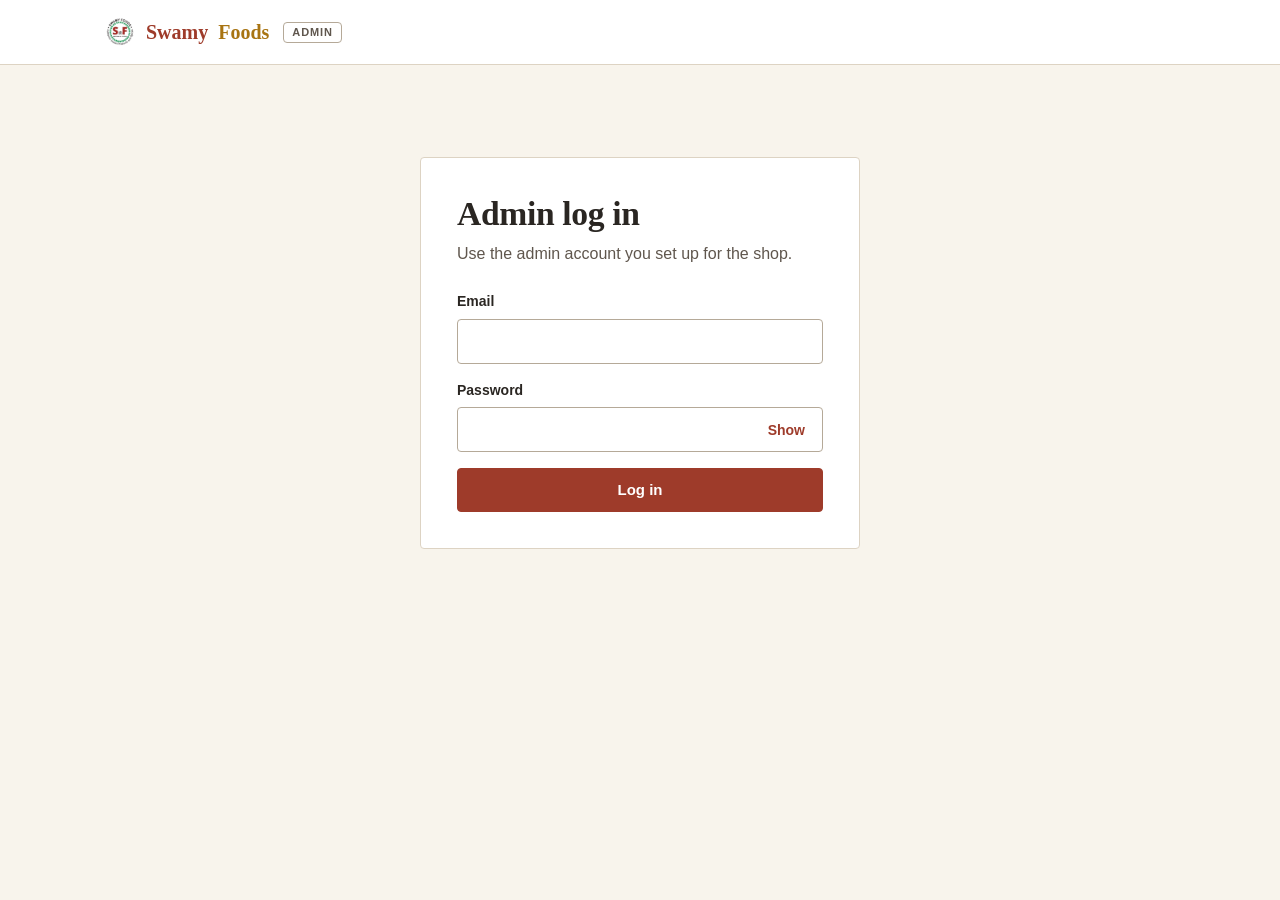
==== commit 00064b4f: "Update admin.html" ====
--- a/admin.html
+++ b/admin.html
@@ -24,7 +24,7 @@
  }
  *,*::before,*::after{ box-sizing:border-box; }
  *{ margin:0; }
- html{ -webkit-text-size-adjust:100%; }
+ html{ -webkit-text-size-adjust:100%; scroll-padding-top:130px; scroll-padding-bottom:210px; }  /* keep room clear of the sticky header and the bottom action bar when the page scrolls to a control */
  body{ font:16px/1.55 var(--sans); background:var(--bg); color:var(--ink); min-height:100vh; -webkit-font-smoothing:antialiased; }
  a{ color:var(--brand); text-underline-offset:3px; }
  :focus-visible{ outline:2px solid var(--brand); outline-offset:2px; }
@@ -78,7 +78,7 @@
  .chip b{ font-weight:600; margin-left:6px; opacity:.8; }
 
  .panel{ background:var(--surface); border:1px solid var(--line); border-radius:var(--r); }
- .table-scroll{ overflow-x:auto; -webkit-overflow-scrolling:touch; }
+ .table-scroll{ overflow-x:auto; -webkit-overflow-scrolling:touch; position:relative; }   /* position:relative keeps hidden (screen-reader) text inside the scroll area */
  table.tbl{ width:100%; border-collapse:collapse; font-size:.9375rem; }
  .tbl th,.tbl td{ padding:14px 16px; text-align:left; border-bottom:1px solid var(--line); vertical-align:middle; }
  .tbl th{ font-size:.75rem; letter-spacing:.06em; text-transform:uppercase; color:var(--ink-2); font-weight:600; background:#FBF8F2; white-space:nowrap; }
@@ -138,6 +138,30 @@
  .invoice-frame{ width:100%; height:68vh; min-height:420px; border:1px solid var(--line); border-radius:var(--r); background:#fff; }
  @media (max-width:960px){ .order-layout{ grid-template-columns:minmax(0,1fr); } .order-side{ order:-1; } }
  .order-main{ min-width:0; }
+
+ .danger-zone{ margin-top:36px; padding:20px; border:1px solid #D2A39B; border-radius:var(--r); background:#FFF8F7; }
+ .danger-zone h2{ font-size:1.0625rem; color:var(--err); }
+ .confirm-panel{ margin-top:6px; padding:18px 20px; background:#fff; border:1px solid var(--err); border-radius:var(--r); scroll-margin-bottom:120px; }
+ .confirm-panel h3{ font:600 1.125rem var(--serif); margin-bottom:10px; }
+ .confirm-list{ margin:0 0 16px 20px; font-size:.9375rem; line-height:1.6; }
+ .confirm-list li{ margin-bottom:8px; }
+ .confirm-list li.warn{ color:#6f2017; }
+
+ .sr-only{ position:absolute; width:1px; height:1px; overflow:hidden; clip:rect(0 0 0 0); white-space:nowrap; }
+ .items tr.removed td{ background:#FBF3F1; color:var(--ink-2); }
+ .items tr.removed td:nth-child(-n+3){ text-decoration:line-through; }
+ .add-line{ margin-top:20px; padding:18px 20px; background:var(--surface); border:1px solid var(--line); border-radius:var(--r); }
+ .add-line h3{ font:600 1.0625rem var(--serif); margin-bottom:14px; }
+ .add-grid{ display:grid; grid-template-columns:minmax(0,1.5fr) minmax(0,2.4fr) 84px auto; gap:0 12px; align-items:end; }
+ .add-grid select{ font-size:.875rem; }
+ .add-grid .field{ margin-bottom:0; }
+ .add-btn-cell .btn{ width:100%; }
+ @media (max-width:760px){ .add-grid{ grid-template-columns:1fr 1fr; gap:14px; } .add-grid .field:nth-child(-n+2){ grid-column:1 / -1; } .add-btn-cell .btn{ width:100%; } }
+
+ .pw{ position:relative; }
+ .pw input{ padding-right:78px; }
+ .pw-toggle{ position:absolute; right:6px; top:50%; transform:translateY(-50%); min-height:34px; padding:0 12px; background:none; border:0; border-radius:var(--r); color:var(--brand); font:600 .875rem var(--sans); cursor:pointer; }
+ .pw-toggle:hover{ background:var(--tint); }
 
  /* products and settings */
  .pgroup{ margin:32px 0 10px; font:600 1.25rem var(--serif); padding-bottom:10px; border-bottom:1px solid var(--ink); }
@@ -226,7 +250,7 @@
  const STATUS_ORDER = ["submitted","confirmed","invoiced","paid","shipped","cancelled"];
  const EDITABLE = ["submitted","confirmed","invoiced"];
 
- const state = { view:null, curOrder:null, authed:false, tab:"orders", orders:null, filter:"all", q:"", catalog:null, settings:null, openIds:new Set(), addingProduct:false, prodQ:"" };
+ const state = { flash:"", view:null, curOrder:null, authed:false, tab:"orders", orders:null, filter:"all", q:"", catalog:null, settings:null, openIds:new Set(), addingProduct:false, prodQ:"" };
 
  /* ------------------------------ helpers ------------------------------ */
  let toastTimer = null;
@@ -238,11 +262,11 @@
  }
  const loading = text => h("div", { class:"loading-block", role:"status" },
    h("span", { class:"spinner", "aria-hidden":"true" }), text || "Loading…");
- function fieldE(label, input, name){
+ function fieldE(label, input, name, wrap){
    const holder = h("p", { class:"field-error", id:"err-" + name, hidden:true });
    input.setAttribute("aria-describedby", "err-" + name);
    input.addEventListener("input", () => { input.removeAttribute("aria-invalid"); holder.hidden = true; });
-   return h("div", { class:"field" }, tie(h("label", null, label), input), input, holder);
+   return h("div", { class:"field" }, tie(h("label", null, label), input), wrap || input, holder);
  }
  function markErr(input, msg){
    input.setAttribute("aria-invalid", "true");
@@ -308,7 +332,17 @@
    const btn = h("button", { class:"btn block", type:"submit" }, "Log in");
    const emailIn = h("input", { type:"email", name:"email", autocomplete:"username" });
    const pwIn = h("input", { type:"password", name:"password", autocomplete:"current-password" });
-   const form = h("form", { novalidate:true }, fieldE("Email", emailIn, "email"), fieldE("Password", pwIn, "password"), err, btn);
+   const pwToggle = h("button", { class:"pw-toggle", type:"button", "aria-pressed":"false", "aria-label":"Show password" }, "Show");
+   pwToggle.addEventListener("click", () => {
+     const show = pwIn.type === "password";
+     pwIn.type = show ? "text" : "password";
+     pwToggle.textContent = show ? "Hide" : "Show";
+     pwToggle.setAttribute("aria-pressed", String(show));
+     pwToggle.setAttribute("aria-label", show ? "Hide password" : "Show password");
+     pwIn.focus();
+   });
+   const pwWrap = h("div", { class:"pw" }, pwIn, pwToggle);
+   const form = h("form", { novalidate:true }, fieldE("Email", emailIn, "email"), fieldE("Password", pwIn, "password", pwWrap), err, btn);
    let working = false;
    form.addEventListener("submit", async ev => {
      ev.preventDefault();
@@ -397,6 +431,7 @@
  }
  function drawOrders(){
    if (state.tab !== "orders" || state.view) return;
+   const flashMsg = state.flash; state.flash = "";
    const all = state.orders || [];
    const counts = { all:all.length };
    STATUS_ORDER.forEach(s => { counts[s] = all.filter(o => o.status === s).length; });
@@ -442,6 +477,7 @@
    }
    main.replaceChildren(
      h("h1", null, "Orders"),
+     h("div", { class: flashMsg ? "form-ok" : "", role:"status", hidden: !flashMsg, style:"margin:0 0 16px" }, flashMsg),
      h("p", { class:"lead" }, "Open an order to check stock, adjust it, add delivery and send the invoice."),
      h("div", { class:"toolbar" }, search,
        h("button", { class:"btn alt sm", type:"button", onclick:async () => { await loadOrders(); drawOrders(); toast("Orders refreshed."); } }, "Refresh")),
@@ -458,7 +494,7 @@
    const dlg = $("#orderDlg");
    dlgShow(dlg, "Order", loading("Loading order…"));
    try {
-     const [ord] = await Promise.all([SB.rpc("admin_get_order", { p_id:id }), ensureSettings().catch(() => null)]);
+     const [ord] = await Promise.all([SB.rpc("admin_get_order", { p_id:id }), ensureSettings().catch(() => null), loadCatalog().catch(() => null)]);
      drawOrder(ord);
    } catch (e){
      dlgShow(dlg, "Order", errBox(e.message));
@@ -479,16 +515,28 @@
    const qtyIn = new Map();
    const stockCell = new Map();
    const lineCell = new Map();
+   const rowEl = new Map();
+   const rmBtn = new Map();
+   const lineMsg = h("div", { class:"form-error", role:"alert", hidden:true, style:"margin-top:12px" });
    const itemsBody = h("tbody", null, ord.items.map(i => {
      const input = h("input", { type:"number", min:"0", max:"999", step:"1", value:String(i.qty), disabled:!editable,
                                 "aria-label":"Quantity of " + i.name + " " + i.weight });
      qtyIn.set(i.id, input);
      const sc = h("td"); stockCell.set(i.id, sc);
      const lc = h("td", { class:"num" }); lineCell.set(i.id, lc);
+     const rm = h("button", { class:"link-btn", type:"button", disabled:!editable }, "Remove");
+     rmBtn.set(i.id, rm);
      input.addEventListener("input", recalc);
-     return h("tr", null,
+     rm.addEventListener("click", () => {
+       if (input.value.trim() === "0") input.value = input.dataset.prev || String(i.qty);       // Undo
+       else { input.dataset.prev = input.value; input.value = "0"; }                          // Remove (applied when you press Save)
+       recalc();
+     });
+     const tr = h("tr", null,
        h("td", null, i.name), h("td", null, i.weight), h("td", { class:"num" }, fmtMoney(i.unit_price)),
-       h("td", null, input), sc, lc);
+       h("td", null, input), sc, lc, h("td", { class:"num" }, rm));
+     rowEl.set(i.id, tr);
+     return tr;
    }));
 
    /* ---- fees + note ---- */
@@ -500,7 +548,7 @@
    const totalsBox = h("div", { class:"totals" });
    const stockMsg = h("div", { class:"note-box" });
 
-   function readDraft(){
+   function readDraft(allowEmpty){
      const items = [];
      for (const i of ord.items){
        const v = qtyIn.get(i.id).value.trim();
@@ -511,6 +559,7 @@
      const d = disc.value.trim() === "" ? "0" : disc.value.trim();
      if (!/^[0-9]{1,4}(\.[0-9]{1,2})?$/.test(s)) return { error:"Delivery must be an amount like 15 or 15.50." };
      if (!/^[0-9]{1,6}(\.[0-9]{1,2})?$/.test(d)) return { error:"Discount must be an amount like 5 or 5.50." };
+     if (!allowEmpty && items.length && items.every(x => x.qty === 0)) return { error:"An order needs at least one item. To swap a product, add the new one below (that saves both changes together). To get rid of the whole order, use Cancel order, or Delete this order further down." };
      return { items, shipping:Number(s), discount:Number(d), note:note.value };
    }
    function isDirty(){
@@ -523,6 +572,13 @@
    function recalc(){
      const d = readDraft();
      let sub = 0, anyShort = false;
+     ord.items.forEach(i => {
+       const zero = qtyIn.get(i.id).value.trim() === "0", b = rmBtn.get(i.id);
+       rowEl.get(i.id).classList.toggle("removed", zero);
+       b.textContent = zero ? "Undo" : "Remove";
+       b.setAttribute("aria-label", (zero ? "Undo removing " : "Remove ") + i.name + " (" + i.weight + ")" + (zero ? "" : " from this order"));
+     });
+     lineMsg.hidden = !d.error; lineMsg.textContent = d.error || "";
      ord.items.forEach(i => {
        const q = d.error ? i.qty : d.items.find(x => x.id === i.id).qty;
        lineCell.get(i.id).textContent = fmtMoney(num(i.unit_price * q));
@@ -550,7 +606,7 @@
      parcel.textContent = "Parcel: " + nItems + (nItems === 1 ? " item" : " items") + (wt ? " · about " + wt.text : " · weight not known") +
                           " · to " + c.suburb + " " + c.state + " " + c.postcode + ". Delivery depends on quantity and weight.";
      stockMsg.hidden = !(editable && anyShort);
-     stockMsg.textContent = "Some items are short on stock. Lower the quantity (or set it to 0 to remove the line), or update stock in the Products tab first.";
+     stockMsg.textContent = "Some items are short on stock. Lower the quantity, remove the line, or update stock in the Products tab first.";
      saveBtn.disabled = !editable || !isDirty() || !!d.error;
      if (d.error && editable) saveBtn.title = d.error; else saveBtn.removeAttribute("title");
    }
@@ -629,15 +685,114 @@
        h("p", { style:"white-space:pre-line" }, [c.address_line1, c.address_line2, c.suburb + " " + c.state + " " + c.postcode].filter(Boolean).join("\n")),
        h("button", { class:"link-btn", type:"button", style:"margin-top:8px", onclick:() => copyText(addressText, "Address copied.") }, "Copy name, address and phone")),
      ord.customer_note ? h("div", { class:"note-box" }, h("strong", null, "Customer note: "), ord.customer_note) : null);
+   // ---- delete this order: a warning panel on the page (no pop-up), with extra care for invoiced orders
+   const itemCount = ord.items.reduce((a, i) => a + i.qty, 0);
+   const itemsWord = itemCount + (itemCount === 1 ? " item" : " items");
+   const strong = !!ord.invoice_no || ord.status === "paid" || ord.status === "shipped";   // these must be confirmed by typing the reference
+   const typed = h("input", { type:"text", id:"deleteTyped", autocomplete:"off", spellcheck:"false" });
+   const goBtn = h("button", { class:"btn danger", type:"button", id:"deleteGo", disabled:strong }, "Yes, delete order " + ord.ref);
+   const keepBtn = h("button", { class:"btn alt", type:"button", id:"deleteKeep" }, "Keep this order");
+   const startBtn = h("button", { class:"btn danger", type:"button", id:"deleteStart", "aria-expanded":"false", "aria-controls":"deleteConfirm" }, "Delete order…");
+   const panel = h("div", { class:"confirm-panel", id:"deleteConfirm", role:"group", "aria-labelledby":"deleteQ", hidden:true },
+     h("h3", { id:"deleteQ" }, "Delete order " + ord.ref + "?"),
+     h("ul", { class:"confirm-list" },
+       h("li", null, "This removes the order, its " + itemsWord + " and " + c.name + "'s delivery details from your system. The customer won't be able to track it any more."),
+       h("li", null, ord.stock_deducted ? "The " + itemsWord + " set aside for this order will go back on the shelf." : "No stock is held for this order, so your stock won't change."),
+       ord.invoice_no ? h("li", { class:"warn" }, "This order has invoice " + ord.invoice_no + ". Deleting it leaves a gap in your invoice numbers, and tax records generally need to be kept for 5 years. A small record (reference, invoice number, total and date) is kept. Cancelling the order instead keeps everything.") : null),
+     strong ? field("Type the order reference (" + ord.ref + ") to confirm", typed) : null,
+     h("div", { class:"actions" }, goBtn, keepBtn));
+   const matches = () => typed.value.trim().toUpperCase() === ord.ref;
+   startBtn.addEventListener("click", () => {
+     panel.hidden = false; startBtn.hidden = true; startBtn.setAttribute("aria-expanded", "true");
+     panel.scrollIntoView({ block:"nearest" }); (strong ? typed : goBtn).focus();
+   });
+   keepBtn.addEventListener("click", () => {
+     panel.hidden = true; typed.value = ""; goBtn.disabled = strong; startBtn.hidden = false;
+     startBtn.setAttribute("aria-expanded", "false"); err.hidden = true; startBtn.focus();
+   });
+   typed.addEventListener("input", () => { goBtn.disabled = !matches(); });
+   goBtn.addEventListener("click", async () => {
+     if (strong && !matches()) return;
+     err.hidden = true; goBtn.disabled = true; keepBtn.disabled = true; goBtn.classList.add("is-loading"); goBtn.textContent = "Deleting…";
+     try {
+       const r = await SB.rpc("admin_delete_order", { p_order_id:ord.id, p_ref:ord.ref });
+       state.flash = "Order " + ord.ref + " was deleted." + (r && r.stock_restored ? " The items it was holding went back on the shelf." : "");
+       state.orders = null; state.view = null; state.curOrder = null;
+       go("#/orders");
+     } catch (e) {
+       goBtn.classList.remove("is-loading"); goBtn.textContent = "Yes, delete order " + ord.ref; keepBtn.disabled = false; goBtn.disabled = strong && !matches();
+       showErr(/could not find the function|PGRST202/i.test(e.message)
+         ? "Deleting orders needs a small database update. Run the latest schema.sql in Supabase (setup step 2), then try again."
+         : e.message);
+     }
+   });
+   const delZone = h("section", { class:"danger-zone", "aria-labelledby":"delH" },
+     h("h2", { id:"delH" }, "Delete this order"),
+     h("p", { class:"sub", style:"margin:6px 0 14px" }, "Removes the order for good. To just stop it and keep the record, use Cancel order instead."),
+     startBtn, panel);
+   // ---- messages and the "Add a product" section (an addition is saved straight away, together with any edits already typed)
+   const noteTxt = state.orderNote || ""; state.orderNote = "";
+   const noteEl = h("div", { class: noteTxt ? "form-ok" : "", role:"status", hidden:!noteTxt, style:"margin:0 0 14px" }, noteTxt);
+   let addPanel = null;
+   if (editable) {
+     const catalog = Array.isArray(state.catalog) ? state.catalog : [];
+     const stockTxt = v => (v.stock === null || v.stock === undefined ? "made to order" : v.stock === 0 ? "out of stock" : v.stock + " in stock");
+     const productSel = h("select", { id:"addProduct" }, h("option", { value:"" }, "Choose a product…"));
+     const CATN = { spices:"Spice varieties", appalam:"Appalam & vadam" };
+     ["spices", "appalam"].forEach(cat => {
+       const group = h("optgroup", { label:CATN[cat] });
+       catalog.filter(p => p.category === cat).forEach(p => group.appendChild(h("option", { value:p.id }, p.name + (p.active ? "" : " (hidden in shop)"))));
+       if (group.children.length) productSel.appendChild(group);
+     });
+     const sizeSel = h("select", { id:"addSize", disabled:true }, h("option", { value:"" }, "Choose a size…"));
+     const qtyAdd = h("input", { type:"number", id:"addQty", min:"1", max:"999", step:"1", value:"1" });
+     const addBtn = h("button", { class:"btn", type:"button", id:"addGo" }, "Add to order");
+     productSel.addEventListener("change", () => {
+       const p = catalog.find(x => x.id === productSel.value);
+       sizeSel.replaceChildren(h("option", { value:"" }, "Choose a size…"));
+       (p ? p.variants : []).forEach(v => sizeSel.appendChild(h("option", { value:v.id }, v.weight + " · " + fmtMoney(v.price) + " · " + stockTxt(v) + (v.active ? "" : " · hidden in shop"))));
+       sizeSel.disabled = !p;
+       if (p && p.variants.length === 1) sizeSel.value = p.variants[0].id;
+     });
+     addBtn.addEventListener("click", async () => {
+       err.hidden = true;
+       const d = readDraft(true);                // the addition itself gives the order its item, so removing the old line is allowed here
+       if (d.error) { showErr(d.error); return; }
+       const vid = sizeSel.value, q = qtyAdd.value.trim();
+       if (!productSel.value) { showErr("Choose a product to add."); productSel.focus(); return; }
+       if (!vid) { showErr("Choose a size to add."); sizeSel.focus(); return; }
+       if (!/^[0-9]{1,3}$/.test(q) || Number(q) < 1) { showErr("Enter how many to add (1 or more)."); qtyAdd.focus(); return; }
+       const picked = catalog.find(p => p.id === productSel.value);
+       const size = picked && picked.variants.find(x => x.id === vid);
+       addBtn.disabled = true; addBtn.classList.add("is-loading"); addBtn.textContent = "Adding…";
+       try {
+         const next = await SB.rpc("admin_update_order", { p_order_id:ord.id, p_items:d.items.concat([{ variant_id:vid, qty:Number(q) }]), p_shipping:d.shipping, p_discount:d.discount, p_note:d.note });
+         state.orderNote = "Added " + q + " × " + (picked ? picked.name + " (" + (size ? size.weight : "") + ")" : "the product") + " to this order.";
+         loadCatalog().catch(() => null);          // stock figures just moved
+         drawOrder(next);
+         loadOrders(true);
+       } catch (e) {
+         addBtn.disabled = false; addBtn.classList.remove("is-loading"); addBtn.textContent = "Add to order";
+         showErr(e.message);
+       }
+     });
+     addPanel = h("section", { class:"add-line", "aria-labelledby":"addH" },
+       h("h3", { id:"addH" }, "Add a product to this order"),
+       h("div", { class:"add-grid" }, field("Product", productSel), field("Size", sizeSel), field("Quantity", qtyAdd), h("div", { class:"add-btn-cell" }, addBtn)),
+       catalog.length ? null : h("p", { class:"sub", style:"margin-top:8px" }, "The product list couldn't be loaded. Reload the page and try again."));
+   }
    const mainCol = h("div", { class:"order-main" },
      h("p", { class:"sub", style:"margin-bottom:12px" },
        ord.stock_deducted ? "Stock for this order is already set aside (taken off the shelf count)."
                           : "Stock has not been taken off yet. It will come off when you confirm or invoice this order."),
+     noteEl,
      stockMsg,
      h("div", { class:"panel table-scroll" }, h("table", { class:"tbl items" },
        h("thead", null, h("tr", null, h("th", null, "Item"), h("th", null, "Size"), h("th", { class:"num" }, "Price"),
-                          h("th", null, "Qty"), h("th", null, "Stock now"), h("th", { class:"num" }, "Amount"))),
+                          h("th", null, "Qty"), h("th", null, "Stock now"), h("th", { class:"num" }, "Amount"), h("th", { class:"num" }, h("span", { class:"sr-only" }, "Remove")))),
        itemsBody)),
+     lineMsg,
+     addPanel,
      h("div", { class:"grid2", style:"margin-top:24px" },
        h("div", null,
          field("Delivery", h("div", { class:"money-in" }, "$", ship)),
@@ -648,7 +803,8 @@
      err,
      editable ? null : h("p", { class:"sub", style:"margin-top:16px" }, "This order is " + STATUS[ord.status].label.toLowerCase() + ", so it's locked. Use \"Change status\" below if you really need to edit it."),
      h("details", { style:"margin-top:20px" }, h("summary", { class:"sub", style:"cursor:pointer" }, "Change status manually"),
-       h("div", { style:"display:flex;gap:8px;margin-top:10px;max-width:340px" }, manual, manualBtn)));
+       h("div", { style:"display:flex;gap:8px;margin-top:10px;max-width:340px" }, manual, manualBtn)),
+     delZone);
    const body = h("div", { class:"order-layout" }, mainCol, side);
 
    dlgShow(dlg, "Order " + ord.ref, body, foot);
@@ -1013,4 +1169,4 @@
 </script>
 </body>
 </html>
- + 
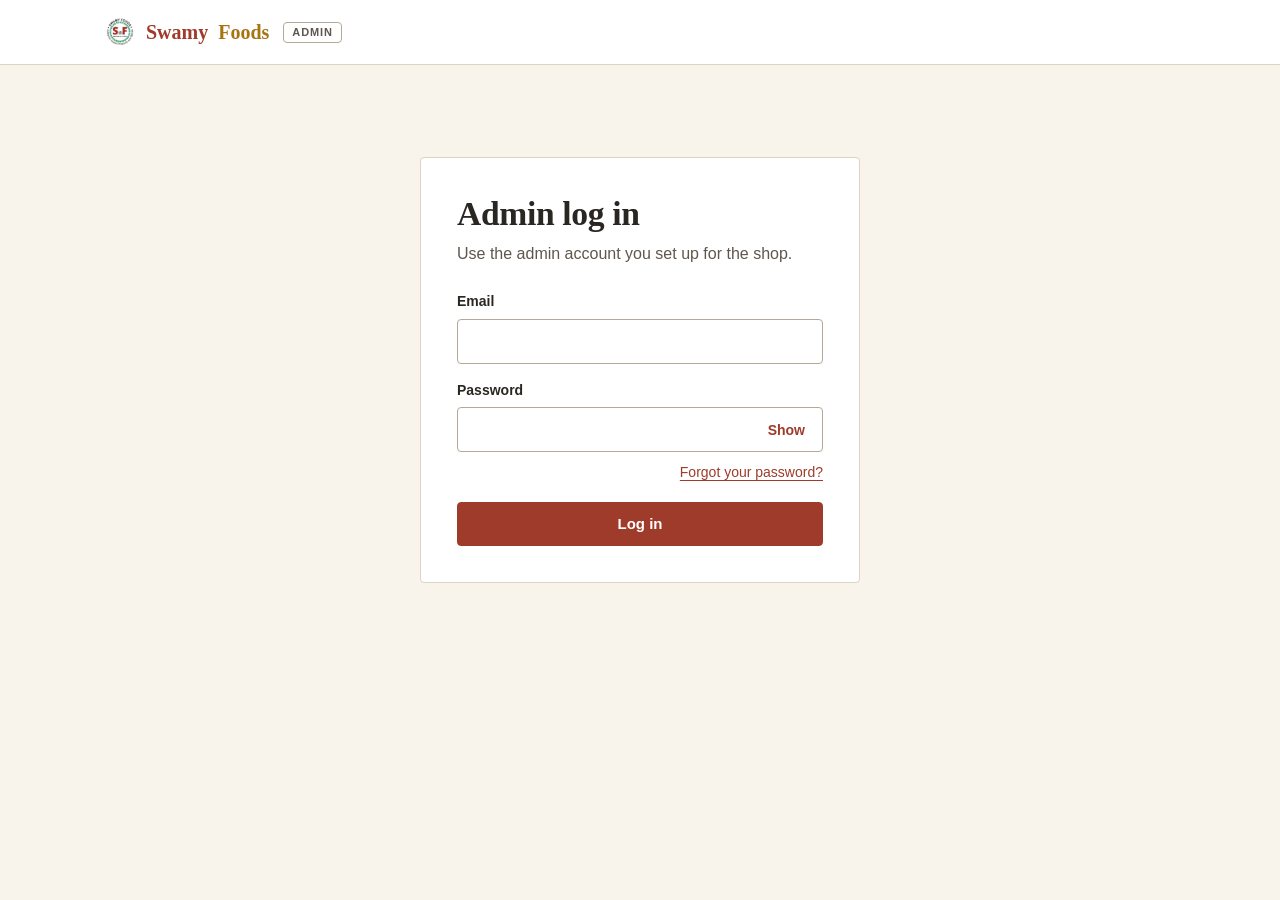
==== commit ed14bbf0: "Update admin.html" ====
--- a/admin.html
+++ b/admin.html
@@ -162,6 +162,7 @@
  .pw input{ padding-right:78px; }
  .pw-toggle{ position:absolute; right:6px; top:50%; transform:translateY(-50%); min-height:34px; padding:0 12px; background:none; border:0; border-radius:var(--r); color:var(--brand); font:600 .875rem var(--sans); cursor:pointer; }
  .pw-toggle:hover{ background:var(--tint); }
+ .forgot-link{ margin:-6px 0 18px; text-align:right; font-size:.875rem; }
 
  /* products and settings */
  .pgroup{ margin:32px 0 10px; font:600 1.25rem var(--serif); padding-bottom:10px; border-bottom:1px solid var(--ink); }
@@ -342,7 +343,7 @@
      pwIn.focus();
    });
    const pwWrap = h("div", { class:"pw" }, pwIn, pwToggle);
-   const form = h("form", { novalidate:true }, fieldE("Email", emailIn, "email"), fieldE("Password", pwIn, "password", pwWrap), err, btn);
+   const form = h("form", { novalidate:true }, fieldE("Email", emailIn, "email"), fieldE("Password", pwIn, "password", pwWrap), h("p", { class:"forgot-link" }, h("a", { href:"account.html#forgot", id:"adminForgot" }, "Forgot your password?")), err, btn);
    let working = false;
    form.addEventListener("submit", async ev => {
      ev.preventDefault();
